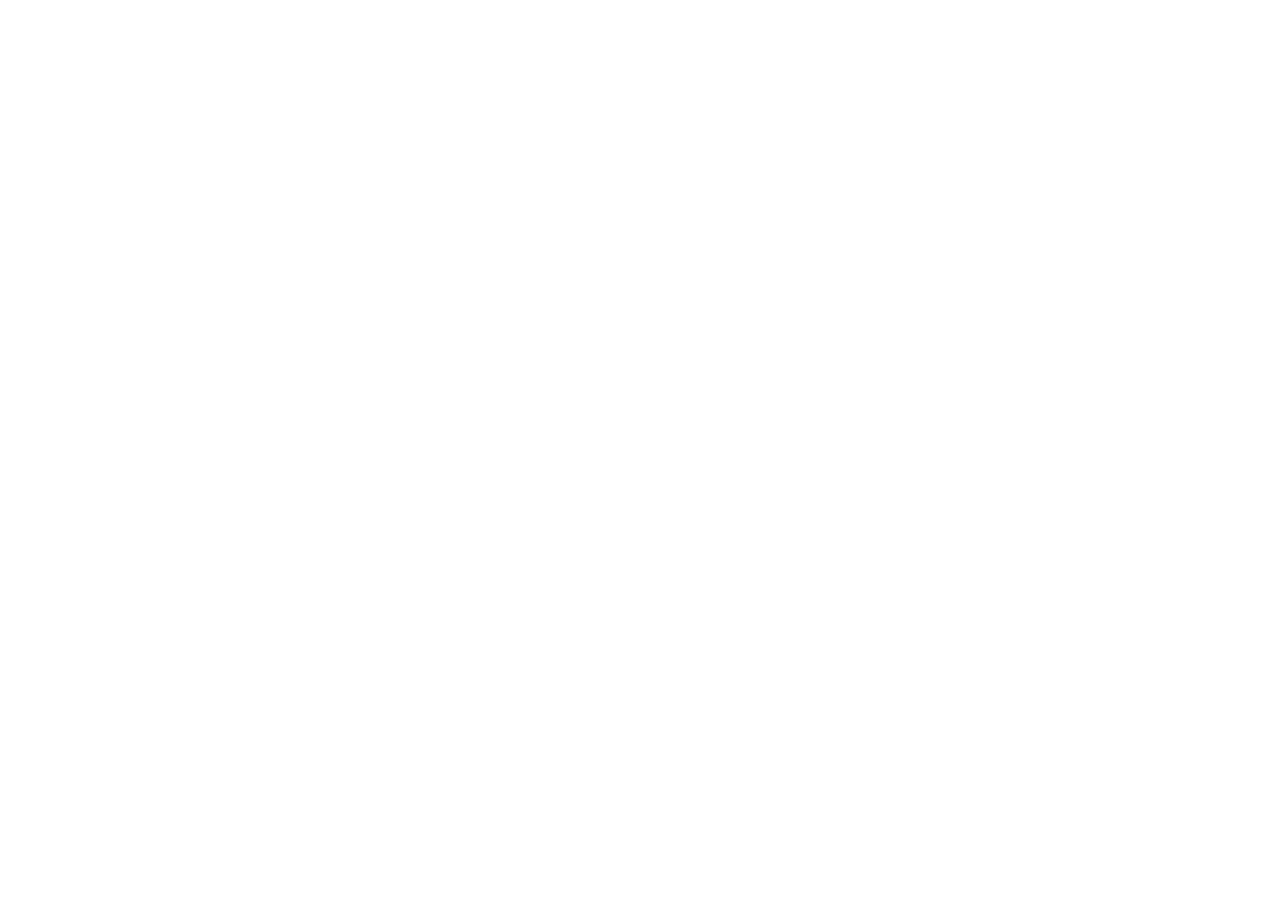
==== dmit-1530-assignment-1-start/index.html @ 2db02dc0 "Update Additional Meta Information" ====
<!DOCTYPE html>
<html lang="en">
<head>
    <meta charset="UTF-8">
    <meta name="viewport" content="width=device-width, initial-scale=1.0">

    <!-- Additional Meta Information -->
    <meta name="author" content="Fadeke Shodeinde | FadSho">
    <meta name="description" content="A two-page website with a responsive layout for a fictitious architectural firm for DMIT1530 - Assignment 1">

    <title>Études - Architectural Excellence</title>

    <!-- Stylesheets -->
    <link rel="stylesheet" href="css/reset.css">
    <link rel="stylesheet" href="css/styles.css">

    
</head>
<body>
    
</body>
</html>
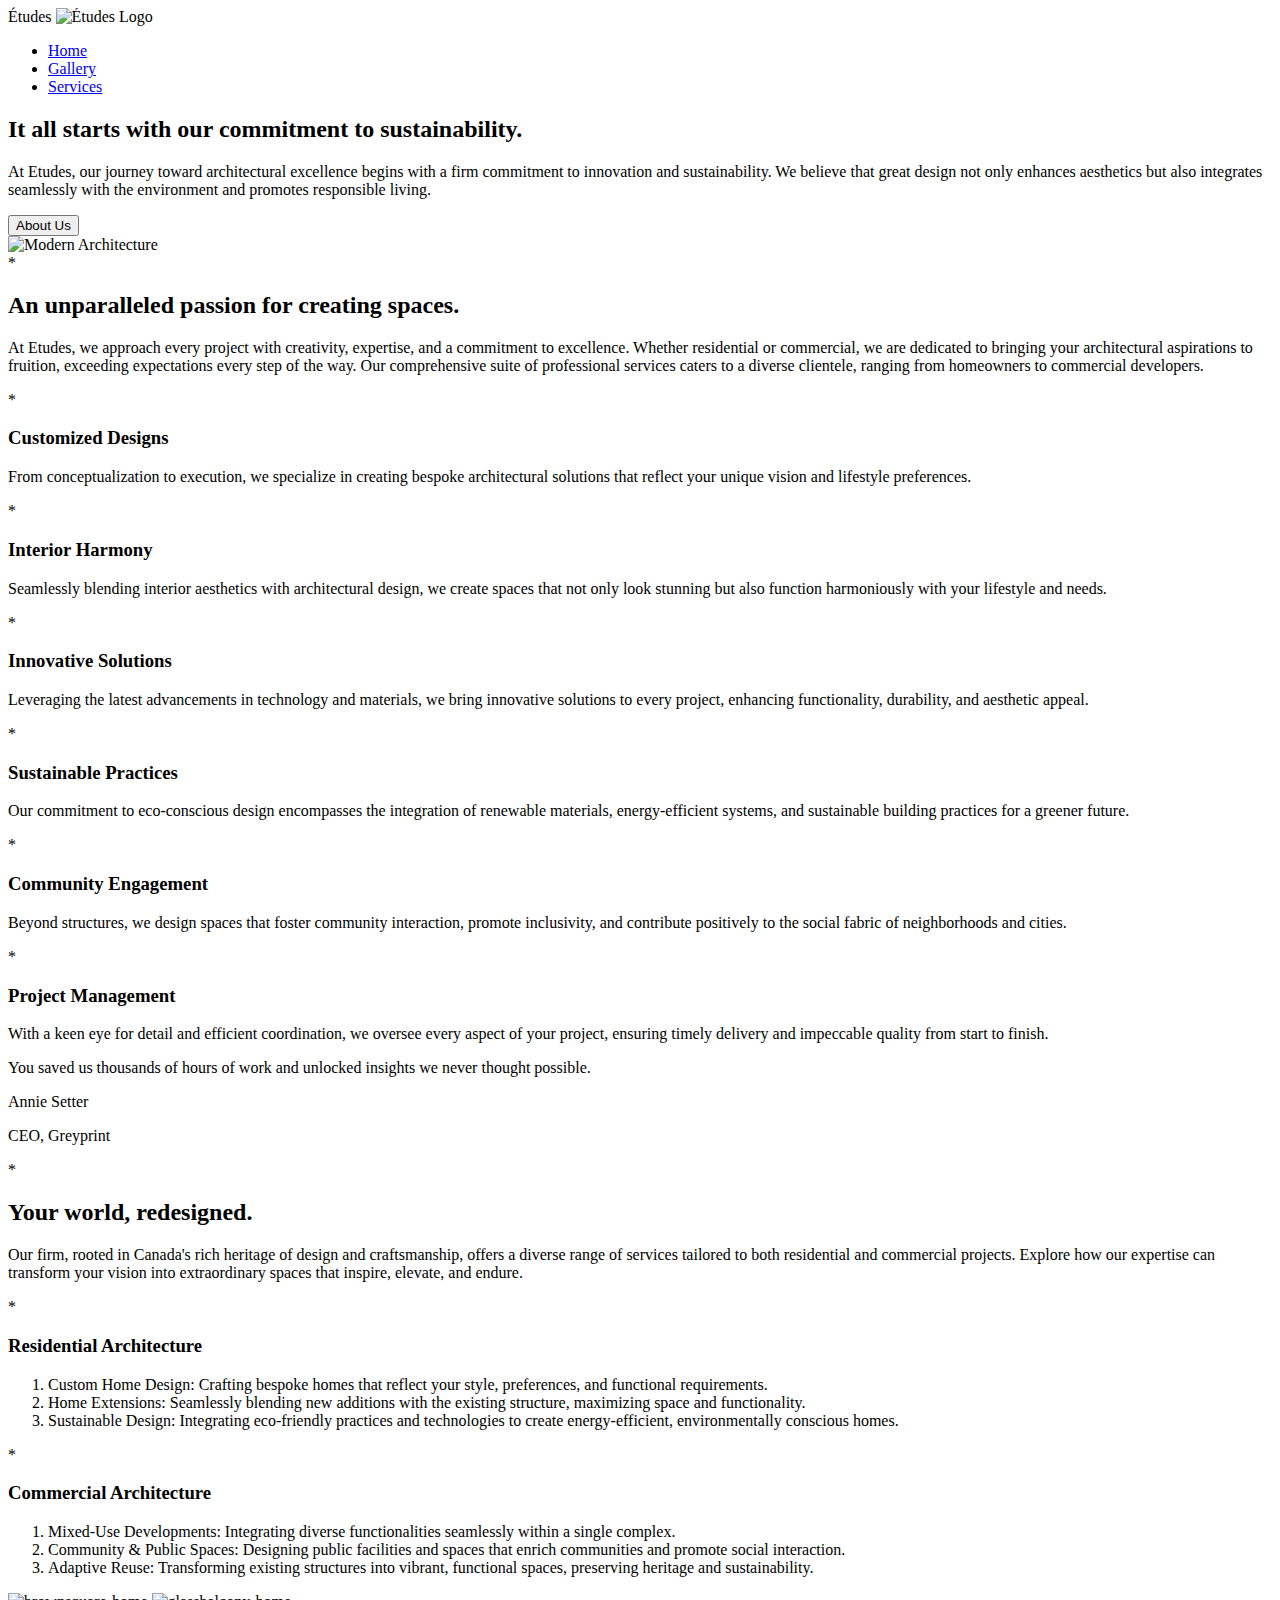
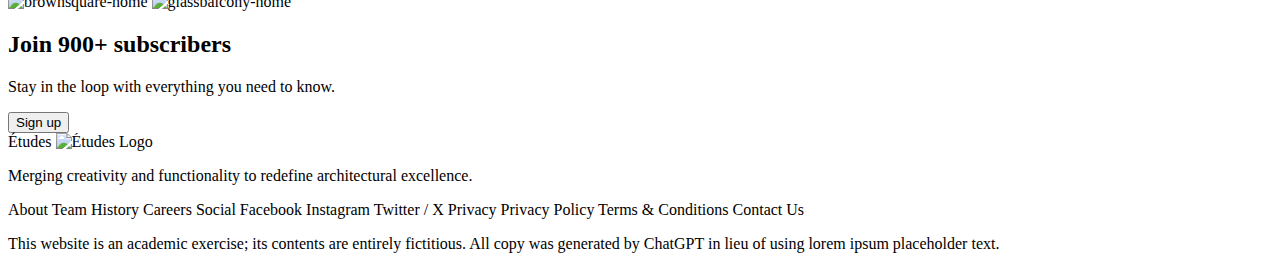
==== commit 264e7087: "Updated index.html" ====
--- a/dmit-1530-assignment-1-start/index.html
+++ b/dmit-1530-assignment-1-start/index.html
@@ -1,12 +1,14 @@
 <!DOCTYPE html>
 <html lang="en">
+
 <head>
     <meta charset="UTF-8">
     <meta name="viewport" content="width=device-width, initial-scale=1.0">
 
     <!-- Additional Meta Information -->
     <meta name="author" content="Fadeke Shodeinde | FadSho">
-    <meta name="description" content="A two-page website with a responsive layout for a fictitious architectural firm for DMIT1530 - Assignment 1">
+    <meta name="description"
+        content="A two-page website with a responsive layout for a fictitious architectural firm for DMIT1530 - Assignment 1">
 
     <title>Études - Architectural Excellence</title>
 
@@ -14,9 +16,205 @@
     <link rel="stylesheet" href="css/reset.css">
     <link rel="stylesheet" href="css/styles.css">
 
-    
+
 </head>
+
 <body>
-    
+    <header class="navbar">
+        <div class="logo">Études
+            <img src="img/ix.png" alt="Études Logo">
+        </div>
+
+        <nav>
+            <ul>
+                <li><a href="index.html">Home</a></li>
+                <li><a href="gallery.html">Gallery</a></li>
+                <li><a href="services.html">Services</a></li>
+            </ul>
+        </nav>
+    </header>
+
+    <section class="hero">
+        <h2>It all starts with our commitment to sustainability.</h2>
+        <p>At Etudes, our journey toward architectural excellence begins with a firm commitment to innovation and
+            sustainability. We believe that great design not only enhances aesthetics but also integrates seamlessly
+            with the environment and promotes responsible living.</p>
+        <button class="btn">About Us</button>
+    </section>
+
+    <section class="hero-image">
+        <img src="img/vi.webp" alt="Modern Architecture">
+    </section>
+
+    <section>
+        *
+        <h2>An unparalleled passion for creating spaces.</h2>
+
+        <p>
+            At Etudes, we approach every project with creativity, expertise, and a commitment to excellence. Whether
+            residential or commercial, we are dedicated to bringing your architectural aspirations to fruition,
+            exceeding
+            expectations every step of the way. Our comprehensive suite of professional services caters to a diverse
+            clientele, ranging from homeowners to commercial developers.
+        </p>
+
+        <section class="professional-services">
+            *
+            <h3>Customized Designs</h3>
+            <p>
+                From conceptualization to execution, we specialize in creating bespoke architectural solutions that
+                reflect
+                your
+                unique vision and lifestyle preferences.
+            </p>
+            *
+            <h3>Interior Harmony</h3>
+            <p>
+                Seamlessly blending interior aesthetics with architectural design, we create spaces that not only look
+                stunning
+                but also function harmoniously with your lifestyle and needs.
+            </p>
+            *
+            <h3>Innovative Solutions</h3>
+            <p>
+                Leveraging the latest advancements in technology and materials, we bring innovative solutions to every
+                project,
+                enhancing functionality, durability, and aesthetic appeal.
+            </p>
+            *
+            <h3>Sustainable Practices</h3>
+            <p>
+                Our commitment to eco-conscious design encompasses the integration of renewable materials,
+                energy-efficient
+                systems, and sustainable building practices for a greener future.
+            </p>
+
+            *
+            <h3>Community Engagement</h3>
+            <p>
+                Beyond structures, we design spaces that foster community interaction, promote inclusivity, and
+                contribute
+                positively to the social fabric of neighborhoods and cities.
+            </p>
+
+            *
+            <h3>Project Management</h3>
+            <p>
+                With a keen eye for detail and efficient coordination, we oversee every aspect of your project, ensuring
+                timely
+                delivery and impeccable quality from start to finish.
+            </p>
+        </section>
+
+        <section>
+            <p>You saved us thousands of hours of work and unlocked insights we never thought possible.</p>
+
+            <section class="ceo-detail">
+                <p>Annie Setter</p>
+
+                <p>CEO, Greyprint</p>
+            </section>
+        </section>
+
+        <section>
+            *
+            <h2>Your world, redesigned.</h2>
+
+            <p>
+                Our firm, rooted in Canada's rich heritage of design and craftsmanship, offers a diverse range of
+                services
+                tailored to both residential and commercial projects. Explore how our expertise can transform your
+                vision
+                into extraordinary spaces that inspire, elevate, and endure.
+            </p>
+
+            *
+            <h3>Residential Architecture</h3>
+
+            <nav>
+                <ol>
+                    <li>Custom Home Design: Crafting bespoke homes that reflect your style, preferences, and functional
+                        requirements.</li>
+
+                    <li>Home Extensions: Seamlessly blending new additions with the existing structure, maximizing space
+                        and functionality.</li>
+
+                    <li>Sustainable Design: Integrating eco-friendly practices and technologies to create
+                        energy-efficient, environmentally conscious homes.</li>
+                </ol>
+            </nav>
+
+
+
+            *
+            <h3>Commercial Architecture</h3>
+
+            <nav>
+                <ol>
+                    <li>Mixed-Use Developments: Integrating diverse functionalities seamlessly within a single complex.
+                    </li>
+
+                    <li>Community & Public Spaces: Designing public facilities and spaces that enrich communities and
+                        promote social interaction.</li>
+
+                    <li>Adaptive Reuse: Transforming existing structures into vibrant, functional spaces, preserving
+                        heritage and sustainability.</li>
+                </ol>
+            </nav>
+
+
+            <section class="Images of modern homes">
+                <img src="img/iii.webp" alt="brownsquare-home">
+                <img src="img/ii.webp" alt="glassbalcony-home">
+            </section>
+
+
+        </section>
+
+        <section>
+            <h2>Join 900+ subscribers</h2>
+
+            <p>Stay in the loop with everything you need to know.</p>
+
+            <button class="btn">Sign up</button>
+
+
+        </section>
+
+
+        <footer>
+            <div class="logo">Études
+                <img src="img/ix.png" alt="Études Logo">
+            </div>
+            
+            <p>Merging creativity and functionality to redefine architectural excellence.</p>
+
+            About
+
+            Team
+            History
+            Careers
+
+            Social
+
+            Facebook
+            Instagram
+            Twitter / X
+
+            Privacy
+
+            Privacy Policy
+            Terms & Conditions
+            Contact Us
+
+            <p>
+                This website is an academic exercise; its contents are entirely fictitious. All copy was generated by
+                ChatGPT in
+                lieu of using lorem ipsum placeholder text.
+            </p>
+        </footer>
+
+    </section>
 </body>
+
 </html>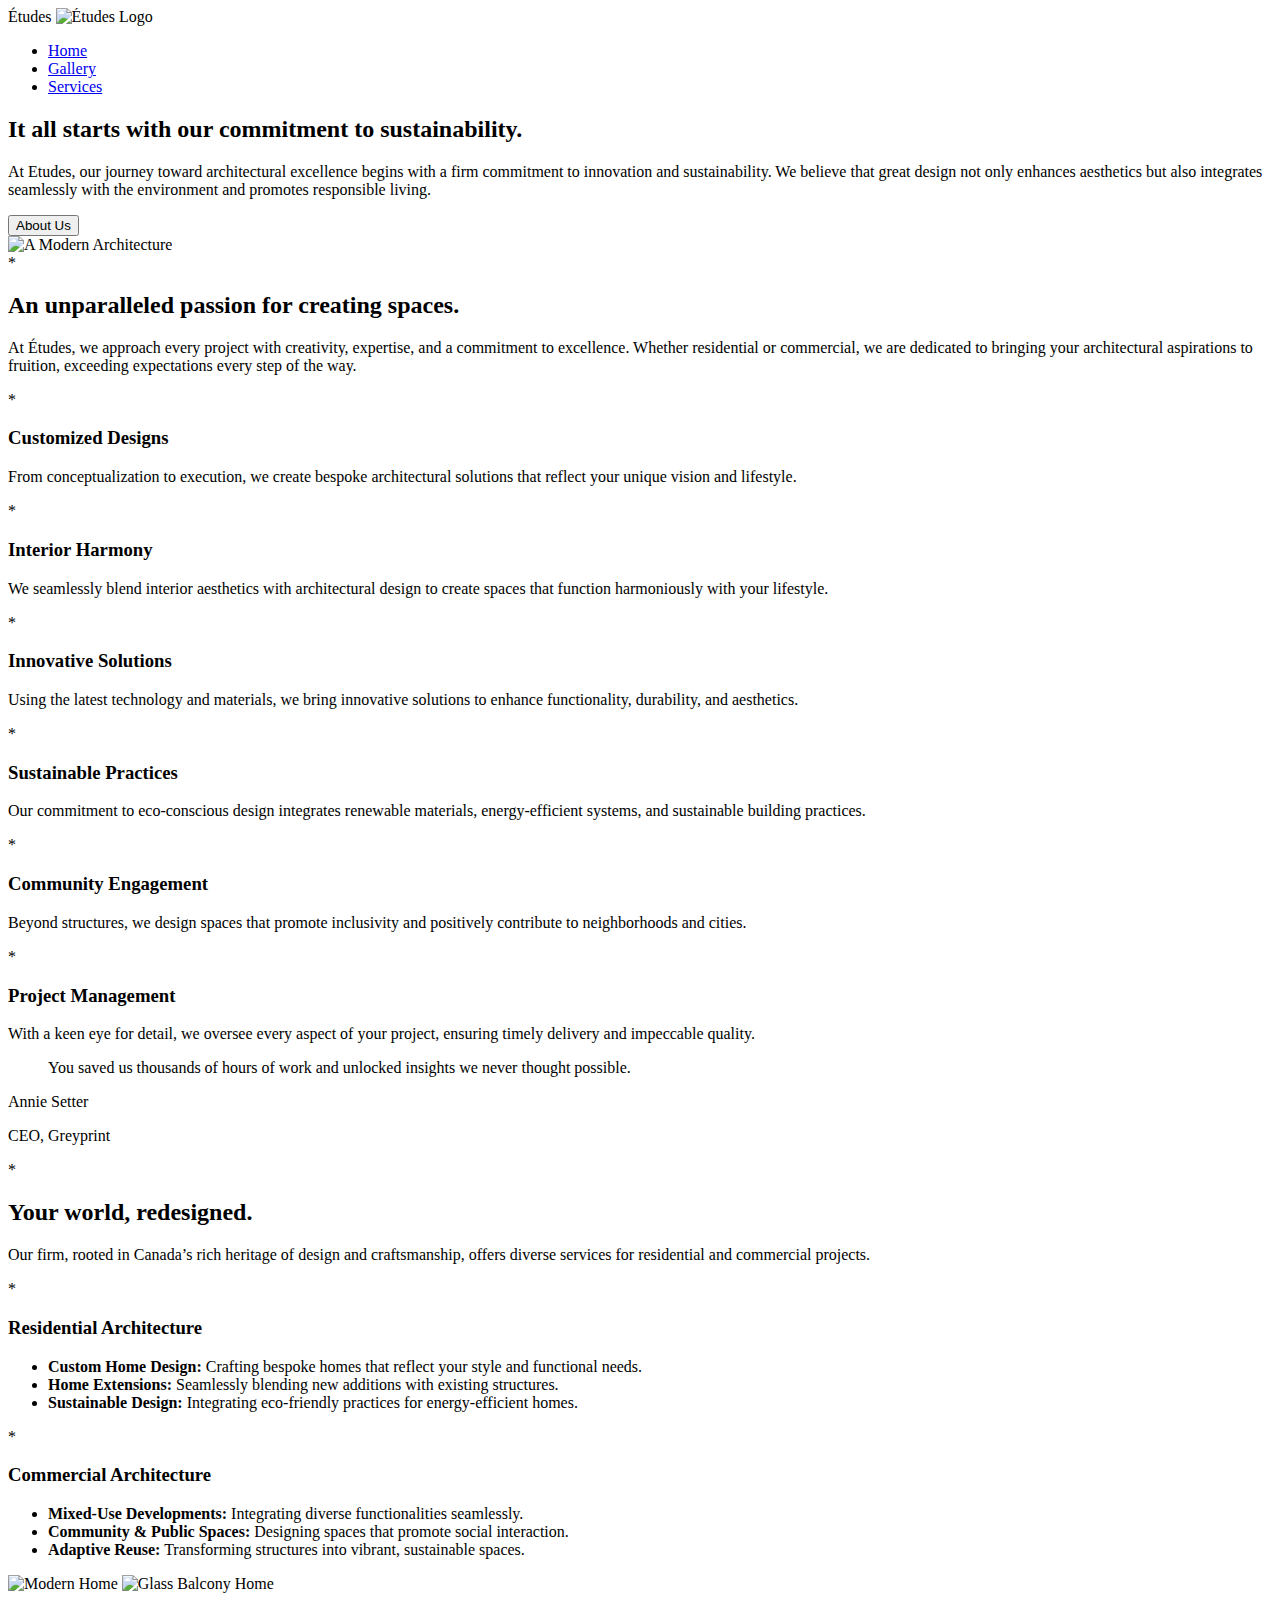
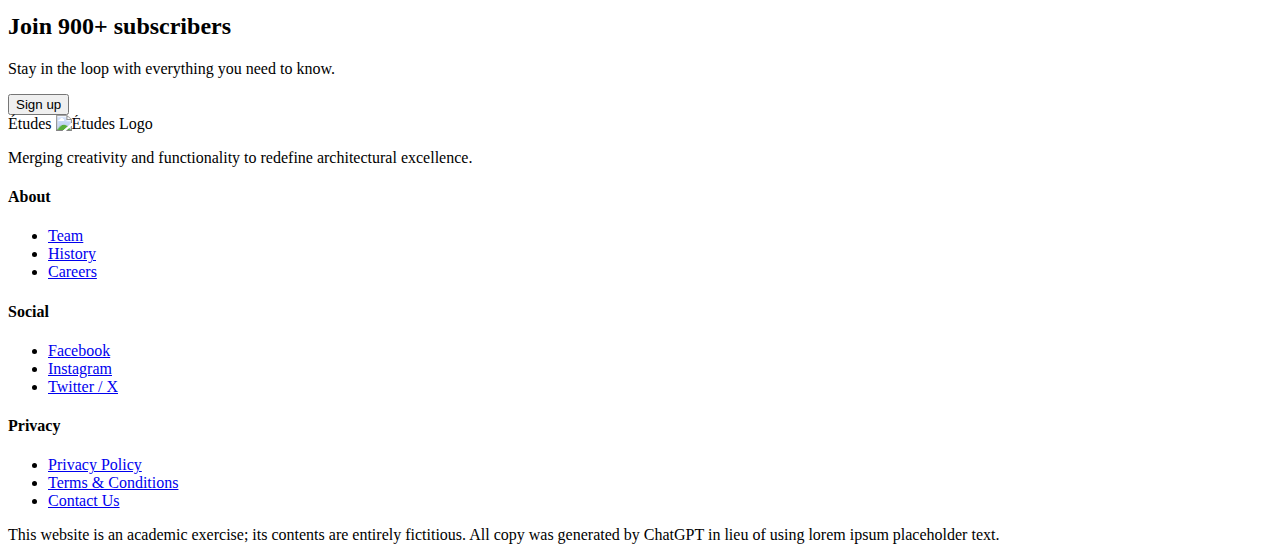
==== commit a2e71fb2: "Updated index.html" ====
--- a/dmit-1530-assignment-1-start/index.html
+++ b/dmit-1530-assignment-1-start/index.html
@@ -17,11 +17,11 @@
     <link rel="stylesheet" href="css/styles.css">
 
 
-</head>
+<body>
 
-<body>
     <header class="navbar">
-        <div class="logo">Études
+        <div class="logo">
+            Études
             <img src="img/ix.png" alt="Études Logo">
         </div>
 
@@ -34,7 +34,8 @@
         </nav>
     </header>
 
-    <section class="hero">
+
+    <section class="intro-statement">
         <h2>It all starts with our commitment to sustainability.</h2>
         <p>At Etudes, our journey toward architectural excellence begins with a firm commitment to innovation and
             sustainability. We believe that great design not only enhances aesthetics but also integrates seamlessly
@@ -42,179 +43,157 @@
         <button class="btn">About Us</button>
     </section>
 
-    <section class="hero-image">
-        <img src="img/vi.webp" alt="Modern Architecture">
+
+    <section class="tallbuilding-image">
+        <img src="img/vi.webp" alt="A Modern Architecture">
     </section>
 
-    <section>
-        *
+
+    <section class="passion-section">
+        <div class="section-divider">*</div>
         <h2>An unparalleled passion for creating spaces.</h2>
+        <p>At Études, we approach every project with creativity, expertise, and a commitment to excellence. Whether
+            residential or commercial, we are dedicated to bringing your architectural aspirations to fruition,
+            exceeding expectations every step of the way.</p>
 
-        <p>
-            At Etudes, we approach every project with creativity, expertise, and a commitment to excellence. Whether
-            residential or commercial, we are dedicated to bringing your architectural aspirations to fruition,
-            exceeding
-            expectations every step of the way. Our comprehensive suite of professional services caters to a diverse
-            clientele, ranging from homeowners to commercial developers.
-        </p>
+        <div class="services-grid">
+            <div class="service-item">
+                <div class="section-divider">*</div>
+                <h3>Customized Designs</h3>
+                <p>From conceptualization to execution, we create bespoke architectural solutions that reflect your
+                    unique vision and lifestyle.</p>
+            </div>
+            <div class="service-item">
+                <div class="section-divider">*</div>
+                <h3>Interior Harmony</h3>
+                <p>We seamlessly blend interior aesthetics with architectural design to create spaces that function
+                    harmoniously with your lifestyle.</p>
+            </div>
+            <div class="service-item">
+                <div class="section-divider">*</div>
+                <h3>Innovative Solutions</h3>
+                <p>Using the latest technology and materials, we bring innovative solutions to enhance functionality,
+                    durability, and aesthetics.</p>
+            </div>
+            <div class="service-item">
+                <div class="section-divider">*</div>
+                <h3>Sustainable Practices</h3>
+                <p>Our commitment to eco-conscious design integrates renewable materials, energy-efficient systems, and
+                    sustainable building practices.</p>
+            </div>
+            <div class="service-item">
+                <div class="section-divider">*</div>
+                <h3>Community Engagement</h3>
+                <p>Beyond structures, we design spaces that promote inclusivity and positively contribute to
+                    neighborhoods and cities.</p>
+            </div>
+            <div class="service-item">
+                <div class="section-divider">*</div>
+                <h3>Project Management</h3>
+                <p>With a keen eye for detail, we oversee every aspect of your project, ensuring timely delivery and
+                    impeccable quality.</p>
+            </div>
+        </div>
+    </section>
 
-        <section class="professional-services">
-            *
-            <h3>Customized Designs</h3>
-            <p>
-                From conceptualization to execution, we specialize in creating bespoke architectural solutions that
-                reflect
-                your
-                unique vision and lifestyle preferences.
-            </p>
-            *
-            <h3>Interior Harmony</h3>
-            <p>
-                Seamlessly blending interior aesthetics with architectural design, we create spaces that not only look
-                stunning
-                but also function harmoniously with your lifestyle and needs.
-            </p>
-            *
-            <h3>Innovative Solutions</h3>
-            <p>
-                Leveraging the latest advancements in technology and materials, we bring innovative solutions to every
-                project,
-                enhancing functionality, durability, and aesthetic appeal.
-            </p>
-            *
-            <h3>Sustainable Practices</h3>
-            <p>
-                Our commitment to eco-conscious design encompasses the integration of renewable materials,
-                energy-efficient
-                systems, and sustainable building practices for a greener future.
-            </p>
-
-            *
-            <h3>Community Engagement</h3>
-            <p>
-                Beyond structures, we design spaces that foster community interaction, promote inclusivity, and
-                contribute
-                positively to the social fabric of neighborhoods and cities.
-            </p>
-
-            *
-            <h3>Project Management</h3>
-            <p>
-                With a keen eye for detail and efficient coordination, we oversee every aspect of your project, ensuring
-                timely
-                delivery and impeccable quality from start to finish.
-            </p>
-        </section>
-
-        <section>
-            <p>You saved us thousands of hours of work and unlocked insights we never thought possible.</p>
-
-            <section class="ceo-detail">
-                <p>Annie Setter</p>
-
-                <p>CEO, Greyprint</p>
-            </section>
-        </section>
-
-        <section>
-            *
-            <h2>Your world, redesigned.</h2>
-
-            <p>
-                Our firm, rooted in Canada's rich heritage of design and craftsmanship, offers a diverse range of
-                services
-                tailored to both residential and commercial projects. Explore how our expertise can transform your
-                vision
-                into extraordinary spaces that inspire, elevate, and endure.
-            </p>
-
-            *
-            <h3>Residential Architecture</h3>
-
-            <nav>
-                <ol>
-                    <li>Custom Home Design: Crafting bespoke homes that reflect your style, preferences, and functional
-                        requirements.</li>
-
-                    <li>Home Extensions: Seamlessly blending new additions with the existing structure, maximizing space
-                        and functionality.</li>
-
-                    <li>Sustainable Design: Integrating eco-friendly practices and technologies to create
-                        energy-efficient, environmentally conscious homes.</li>
-                </ol>
-            </nav>
+    <section class="testimonial">
+        <blockquote>
+            You saved us thousands of hours of work and unlocked insights we never thought possible.
+        </blockquote>
+        <div class="ceo-detail">
+            <p class="ceo-name">Annie Setter</p>
+            <p class="ceo-title">CEO, Greyprint</p>
+        </div>
+    </section>
 
 
 
-            *
-            <h3>Commercial Architecture</h3>
+    <section class="architecture-section">
+        <div class="section-divider">*</div>
+        <h2>Your world, redesigned.</h2>
+        <p>Our firm, rooted in Canada’s rich heritage of design and craftsmanship, offers diverse services for
+            residential and commercial projects.</p>
 
-            <nav>
-                <ol>
-                    <li>Mixed-Use Developments: Integrating diverse functionalities seamlessly within a single complex.
+        <div class="architecture-grid">
+            <div class="architecture-item">
+                <div class="section-divider">*</div>
+                <h3>Residential Architecture</h3>
+                <ul>
+                    <li><strong>Custom Home Design:</strong> Crafting bespoke homes that reflect your style and
+                        functional needs.</li>
+                    <li><strong>Home Extensions:</strong> Seamlessly blending new additions with existing structures.
                     </li>
-
-                    <li>Community & Public Spaces: Designing public facilities and spaces that enrich communities and
-                        promote social interaction.</li>
-
-                    <li>Adaptive Reuse: Transforming existing structures into vibrant, functional spaces, preserving
-                        heritage and sustainability.</li>
-                </ol>
-            </nav>
+                    <li><strong>Sustainable Design:</strong> Integrating eco-friendly practices for energy-efficient
+                        homes.</li>
+                </ul>
+            </div>
+            <div class="architecture-item">
+                <div class="section-divider">*</div>
+                <h3>Commercial Architecture</h3>
+                <ul>
+                    <li><strong>Mixed-Use Developments:</strong> Integrating diverse functionalities seamlessly.</li>
+                    <li><strong>Community & Public Spaces:</strong> Designing spaces that promote social interaction.
+                    </li>
+                    <li><strong>Adaptive Reuse:</strong> Transforming structures into vibrant, sustainable spaces.</li>
+                </ul>
+            </div>
+        </div>
 
 
-            <section class="Images of modern homes">
-                <img src="img/iii.webp" alt="brownsquare-home">
-                <img src="img/ii.webp" alt="glassbalcony-home">
-            </section>
+        <div class="architecture-images">
+            <img src="img/iii.webp" alt="Modern Home">
+            <img src="img/ii.webp" alt="Glass Balcony Home">
+        </div>
+    </section>
+
+    <section class="newsletter">
+        <h2>Join 900+ subscribers</h2>
+        <p>Stay in the loop with everything you need to know.</p>
+        <button class="btn">Sign up</button>
+    </section>
 
 
-        </section>
-
-        <section>
-            <h2>Join 900+ subscribers</h2>
-
-            <p>Stay in the loop with everything you need to know.</p>
-
-            <button class="btn">Sign up</button>
-
-
-        </section>
-
-
-        <footer>
-            <div class="logo">Études
+    <footer class="footer">
+        <div class="footer-container">
+            <div class="footer-logo">
+                <span>Études</span>
                 <img src="img/ix.png" alt="Études Logo">
             </div>
-            
-            <p>Merging creativity and functionality to redefine architectural excellence.</p>
+            <p class="footer-description">Merging creativity and functionality to redefine architectural excellence.</p>
 
-            About
+            <div class="footer-links">
+                <div>
+                    <h4>About</h4>
+                    <ul>
+                        <li><a href="#">Team</a></li>
+                        <li><a href="#">History</a></li>
+                        <li><a href="#">Careers</a></li>
+                    </ul>
+                </div>
+                <div>
+                    <h4>Social</h4>
+                    <ul>
+                        <li><a href="#">Facebook</a></li>
+                        <li><a href="#">Instagram</a></li>
+                        <li><a href="#">Twitter / X</a></li>
+                    </ul>
+                </div>
+                <div>
+                    <h4>Privacy</h4>
+                    <ul>
+                        <li><a href="#">Privacy Policy</a></li>
+                        <li><a href="#">Terms & Conditions</a></li>
+                        <li><a href="#">Contact Us</a></li>
+                    </ul>
+                </div>
+            </div>
+        </div>
 
-            Team
-            History
-            Careers
-
-            Social
-
-            Facebook
-            Instagram
-            Twitter / X
-
-            Privacy
-
-            Privacy Policy
-            Terms & Conditions
-            Contact Us
-
-            <p>
-                This website is an academic exercise; its contents are entirely fictitious. All copy was generated by
-                ChatGPT in
-                lieu of using lorem ipsum placeholder text.
-            </p>
-        </footer>
-
-    </section>
+        <p class="footer-disclaimer">
+            This website is an academic exercise; its contents are entirely fictitious. All copy was generated by
+            ChatGPT in lieu of using lorem ipsum placeholder text.
+        </p>
+    </footer>
 </body>
 
 </html>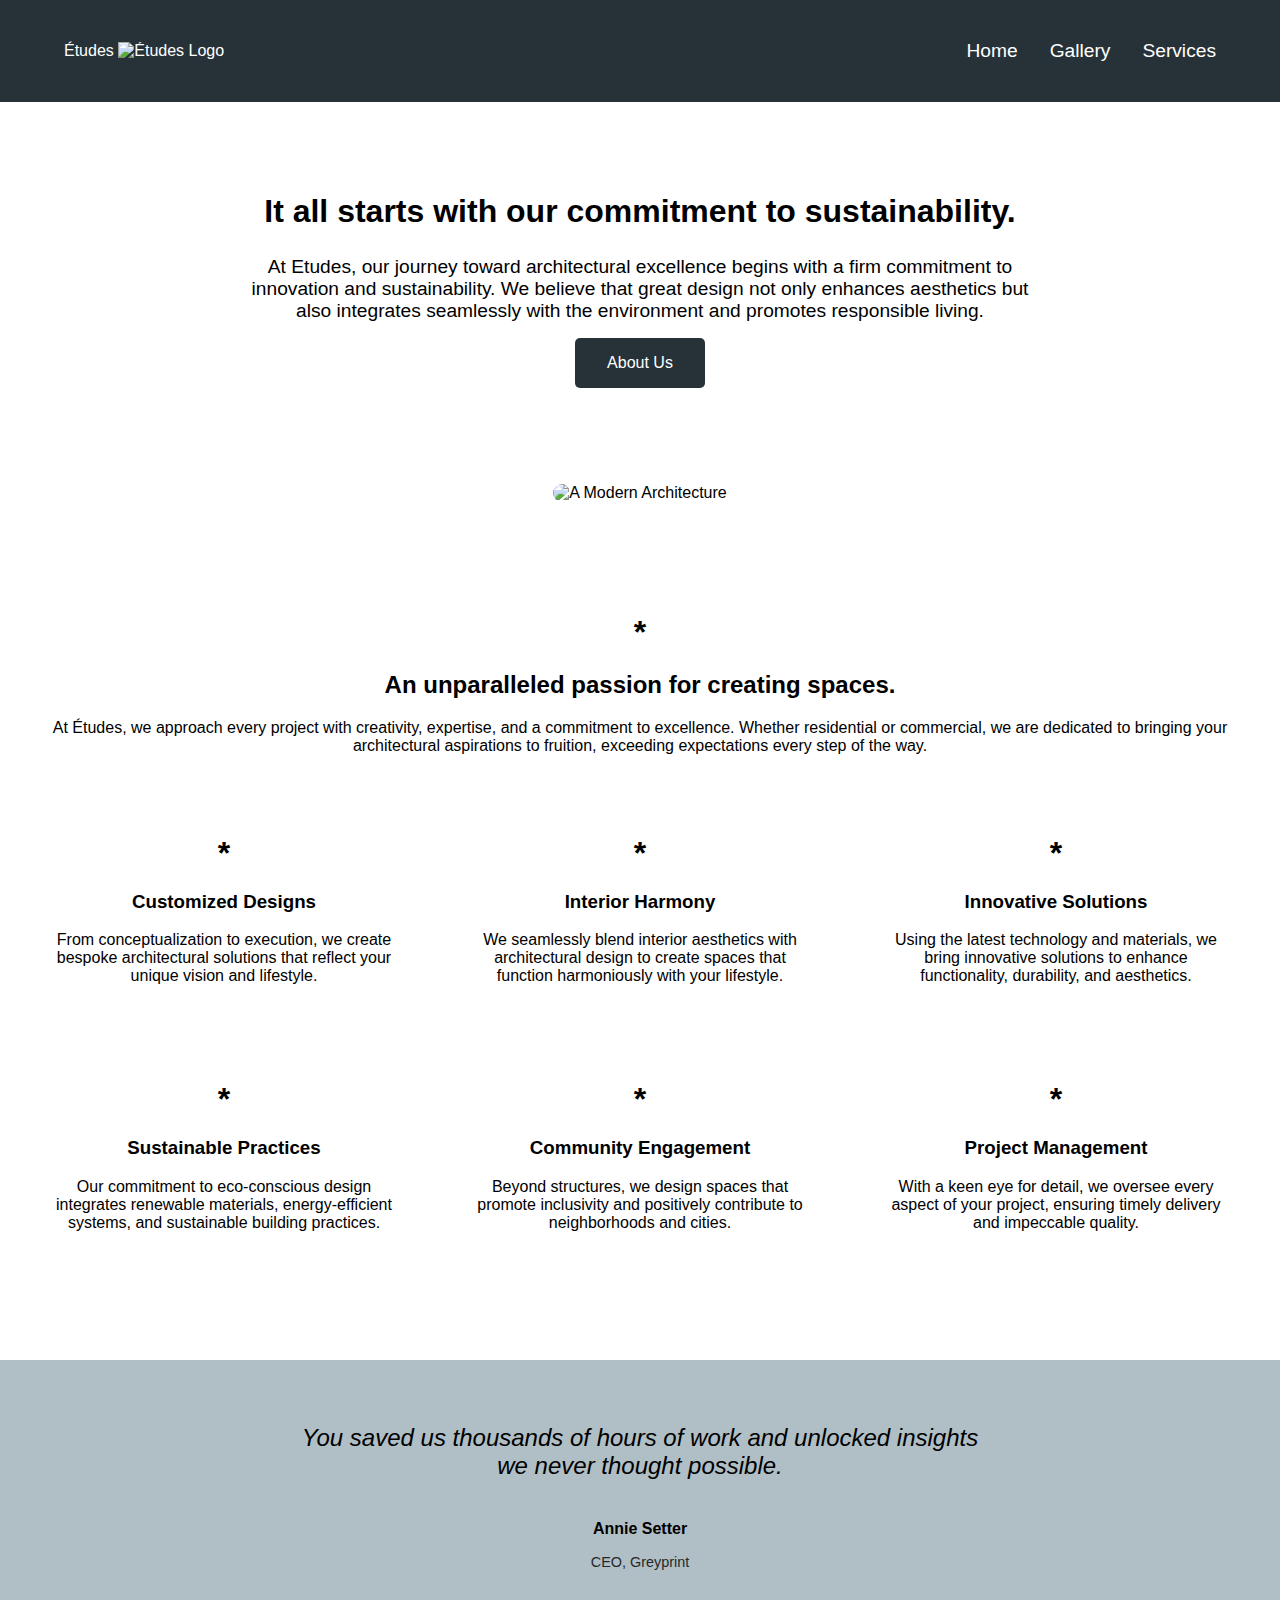
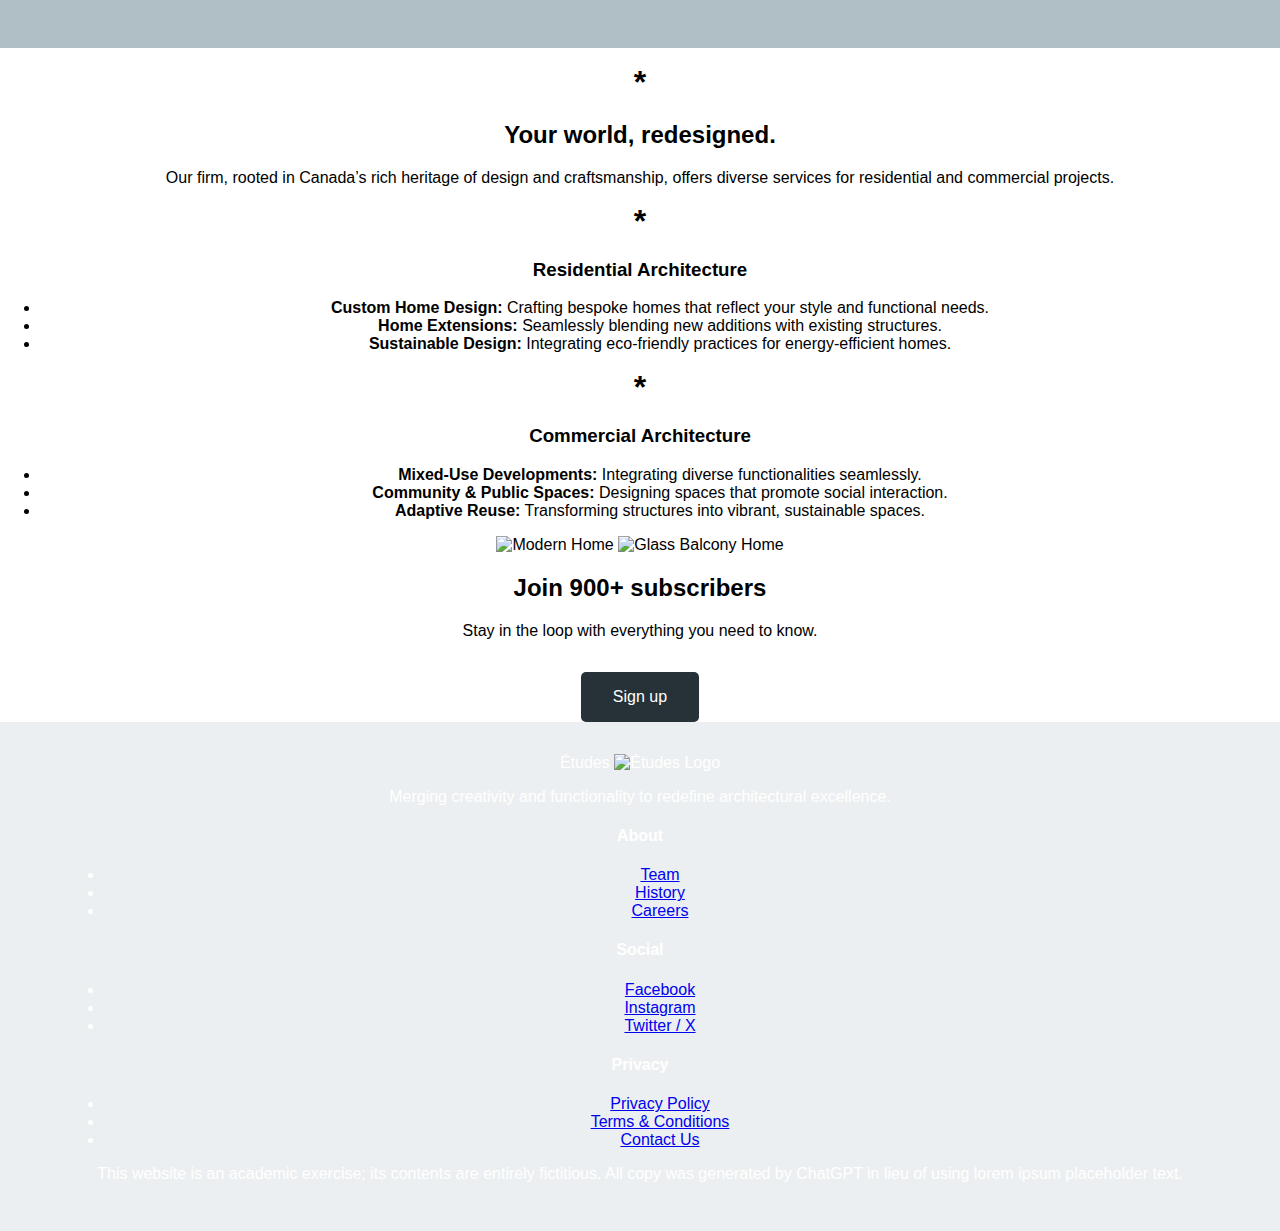
==== commit 431fb9ed: "Updated Styles.css" ====
--- a/dmit-1530-assignment-1-start/index.html
+++ b/dmit-1530-assignment-1-start/index.html
@@ -40,7 +40,7 @@
         <p>At Etudes, our journey toward architectural excellence begins with a firm commitment to innovation and
             sustainability. We believe that great design not only enhances aesthetics but also integrates seamlessly
             with the environment and promotes responsible living.</p>
-        <button class="btn">About Us</button>
+        <button class="button">About Us</button>
     </section>
 
 
@@ -149,7 +149,7 @@
     <section class="newsletter">
         <h2>Join 900+ subscribers</h2>
         <p>Stay in the loop with everything you need to know.</p>
-        <button class="btn">Sign up</button>
+        <button class="button">Sign up</button>
     </section>
 
 
--- a/dmit-1530-assignment-1-start/css/styles.css
+++ b/dmit-1530-assignment-1-start/css/styles.css
@@ -0,0 +1,132 @@
+:root {
+    --blue-grey-50: #ECEFF1;
+    --blue-grey-100: #CFD8DC;
+    --blue-grey-200: #B0BEC5;
+    --blue-grey-900: #263238;
+}
+
+body {
+    color: #000;
+    text-align: center;
+    font-family: Arial, Helvetica, sans-serif;
+    margin: 0;
+    padding: 0;
+}
+
+header,
+footer {
+    background-color: var(--blue-grey-50);
+    color: #fff;
+    padding: 2rem 4rem;
+}
+
+.navbar {
+    display: flex;
+    justify-content: space-between;
+    align-items: center;
+    padding: 1.5rem 4rem;
+    background-color: var(--blue-grey-900);
+}
+
+.navbar ul {
+    list-style: none;
+    display: flex;
+    gap: 2rem;
+}
+
+.navbar ul li {
+    display: inline;
+}
+
+.navbar ul li a {
+    color: white;
+    text-decoration: none;
+    font-size: 1.2rem;
+}
+
+.intro-statement {
+    padding: 4rem 2rem;
+}
+
+.intro-statement h2 {
+    font-size: 2rem;
+    font-weight: bold;
+}
+
+.intro-statement p {
+    max-width: 800px;
+    margin: 0 auto;
+    font-size: 1.2rem;
+}
+
+.button {
+    background-color: var(--blue-grey-900);
+    color: white;
+    border: none;
+    padding: 1rem 2rem;
+    font-size: 1rem;
+    margin-top: 1rem;
+    cursor: pointer;
+    border-radius: 5px;
+}
+
+.tallbuilding-image img {
+    width: 90%;
+    height: 60vh;
+    object-fit: cover;
+    border-radius: 10px;
+    margin: 2rem 0;
+}
+
+.passion-section {
+    padding: 4rem 2rem;
+}
+
+.section-divider {
+    font-size: 2rem;
+    font-weight: bold;
+    text-align: center;
+    margin: 1rem 0;
+}
+
+.services-grid {
+    display: grid;
+    grid-template-columns: repeat(3, 1fr);
+    gap: 2rem;
+    padding: 2rem 0;
+}
+
+.service-item {
+    text-align: center;
+    padding: 1rem;
+}
+
+.testimonial {
+    background-color: var(--blue-grey-200);
+    color: black;
+    text-align: center;
+    padding: 4rem 2rem;
+}
+
+.testimonial blockquote {
+    font-size: 1.5rem;
+    font-style: italic;
+    font-weight: 300;
+    max-width: 700px;
+    margin: 0 auto;
+    padding-bottom: 1.5rem;
+}
+
+.ceo-detail {
+    margin-top: 1rem;
+}
+
+.ceo-name {
+    font-size: 1rem;
+    font-weight: bold;
+}
+
+.ceo-title {
+    font-size: 0.9rem;
+    opacity: 0.8;
+}
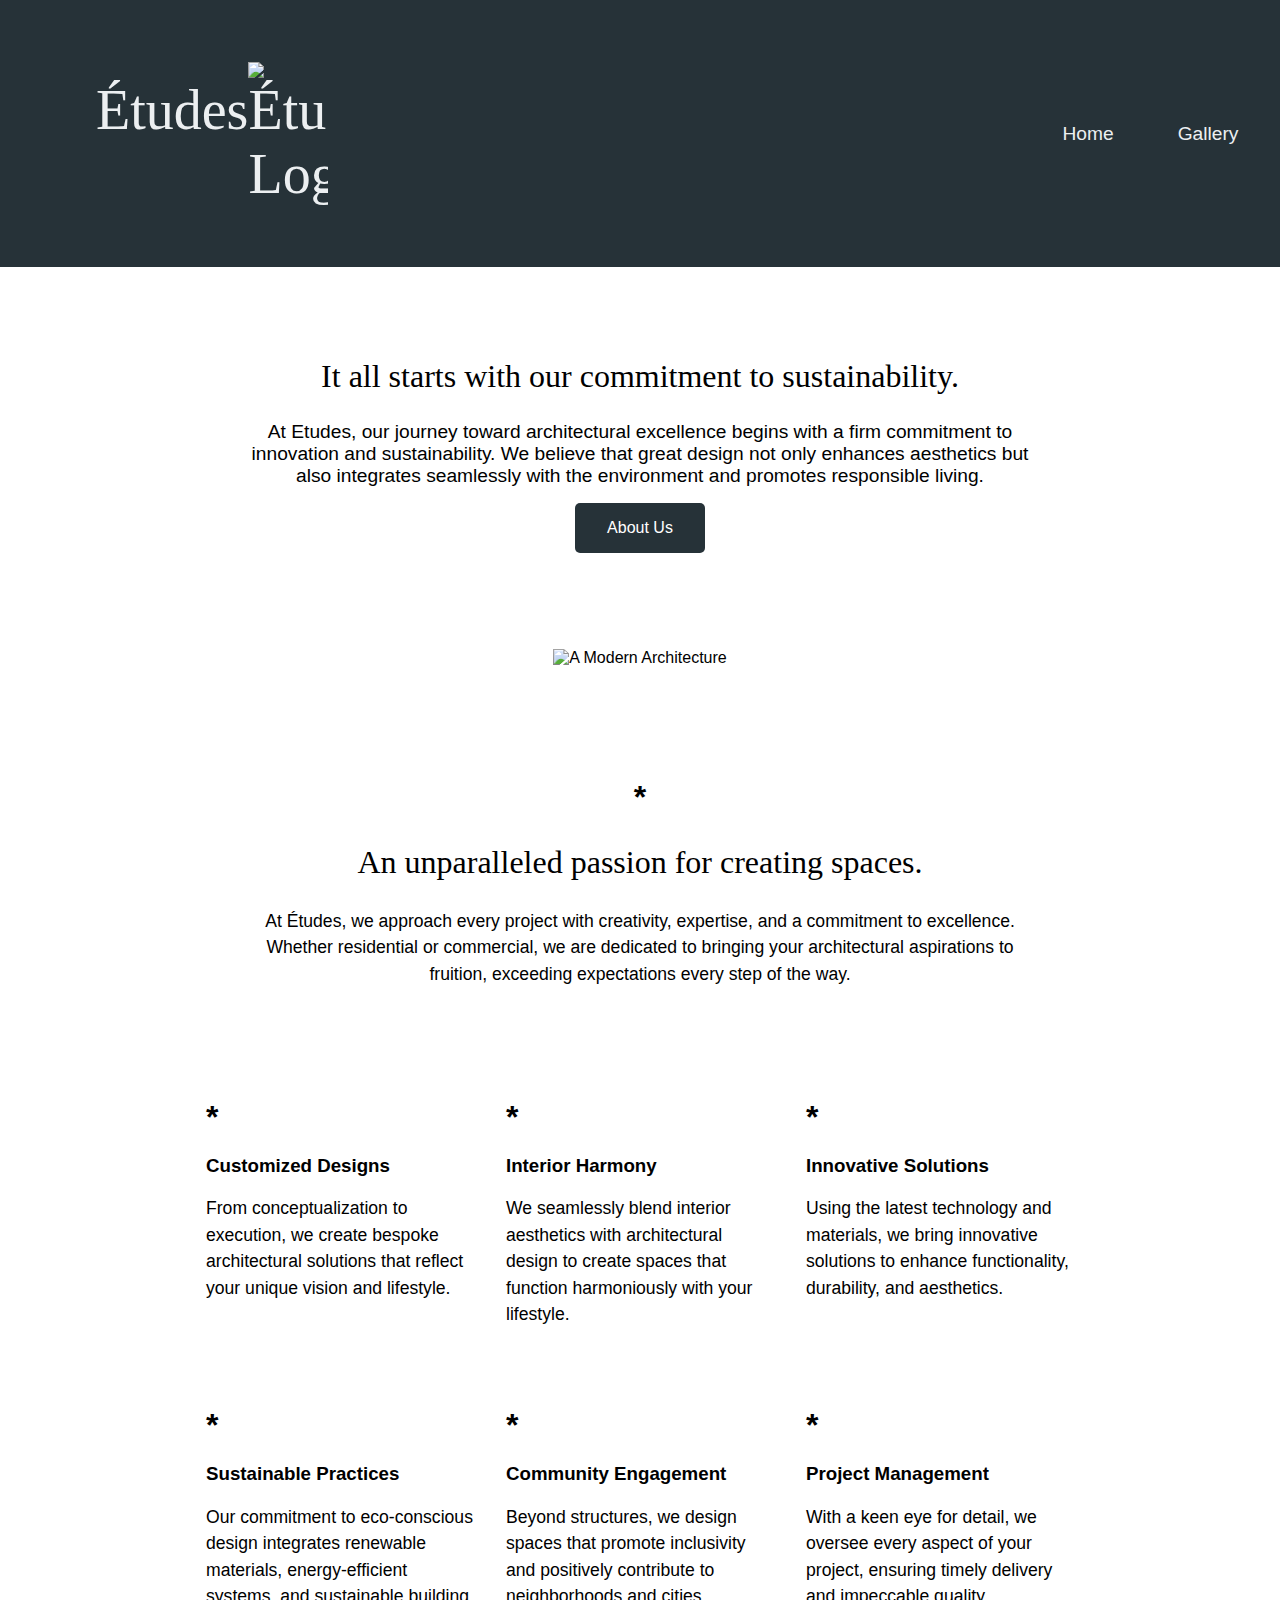
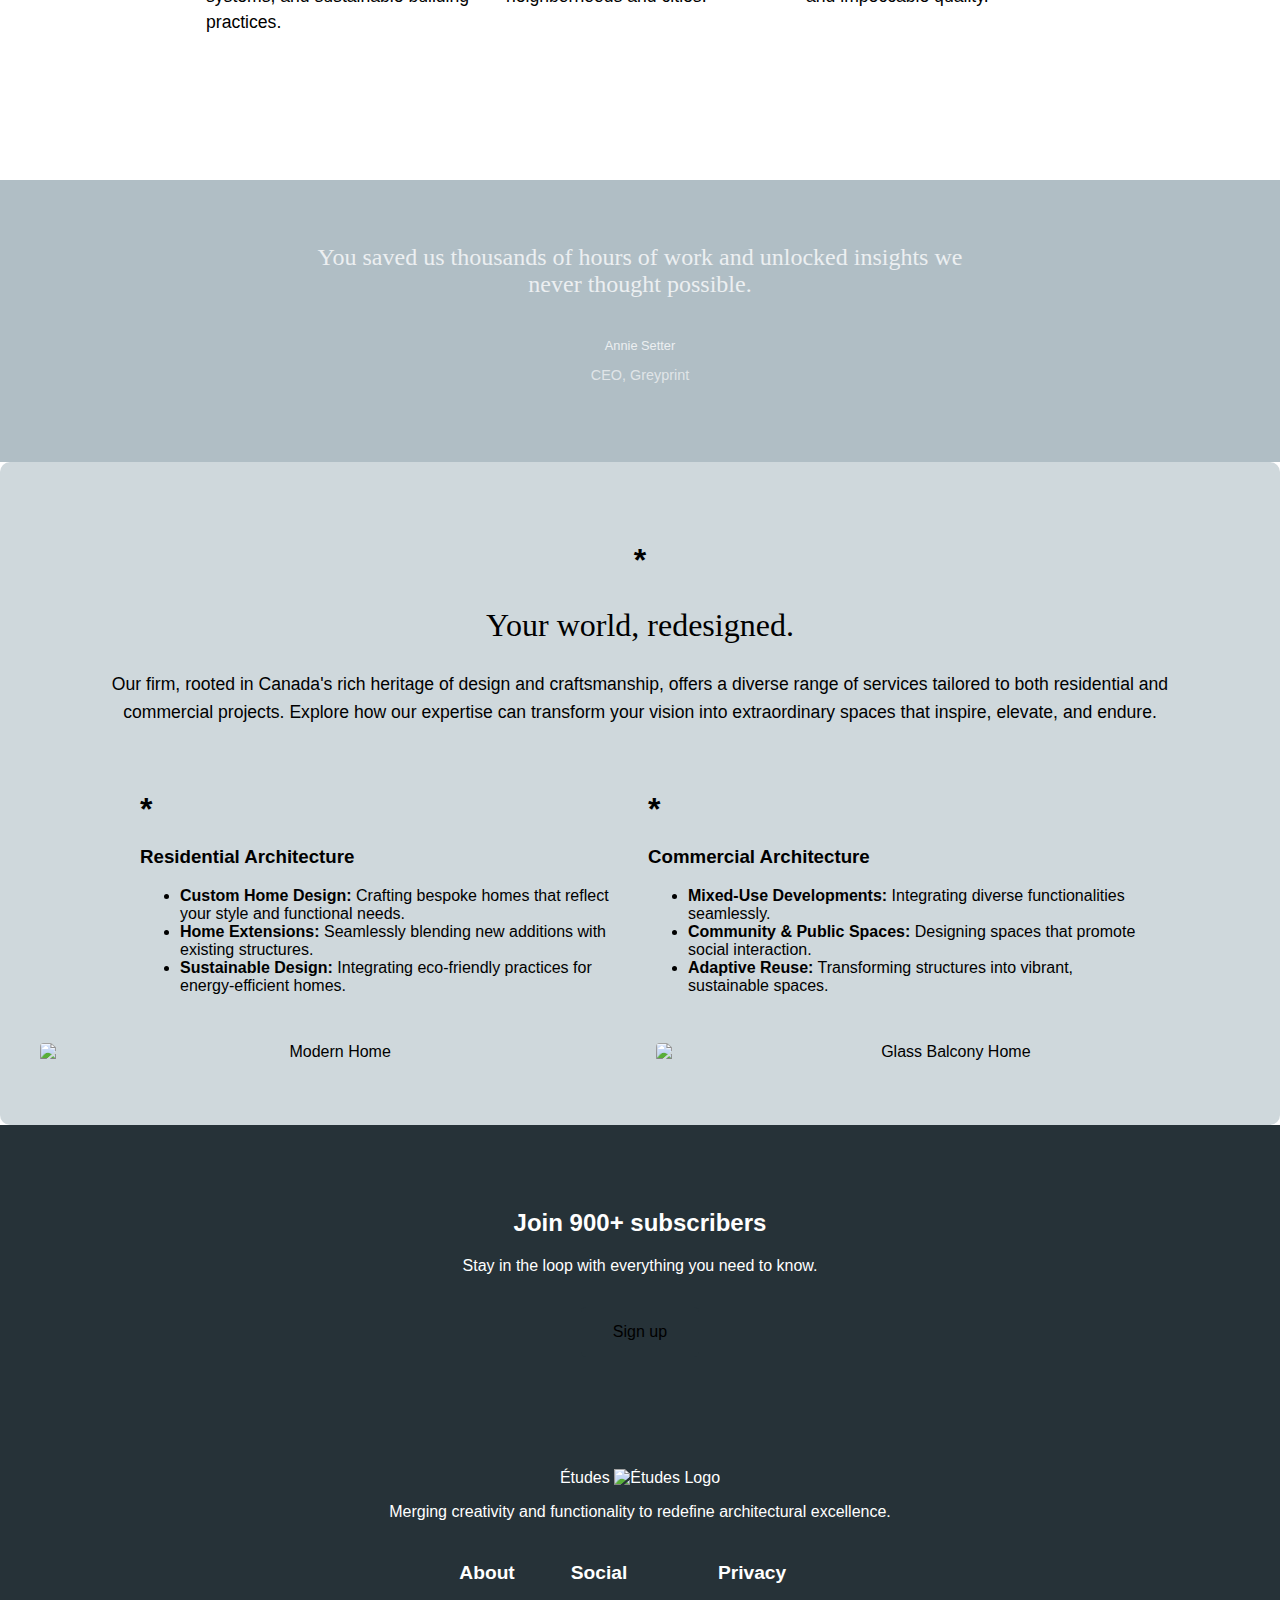
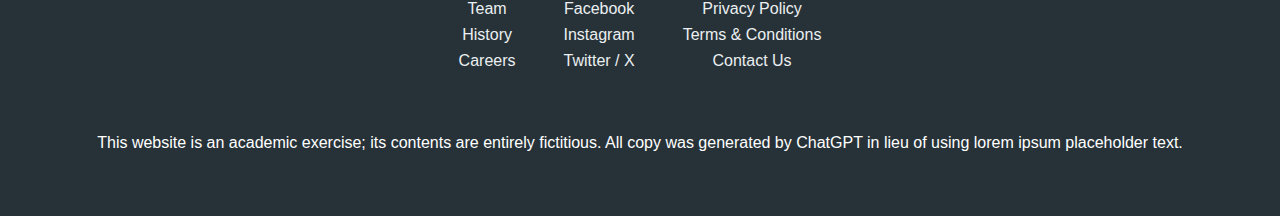
==== commit eb1c9087: "Updated Stles.css" ====
--- a/dmit-1530-assignment-1-start/index.html
+++ b/dmit-1530-assignment-1-start/index.html
@@ -20,10 +20,10 @@
 <body>
 
     <header class="navbar">
-        <div class="logo">
+        <h1 class="logo">
             Études
             <img src="img/ix.png" alt="Études Logo">
-        </div>
+        </h1>
 
         <nav>
             <ul>
@@ -50,7 +50,7 @@
 
 
     <section class="passion-section">
-        <div class="section-divider">*</div>
+        <div class="section-divider1">*</div>
         <h2>An unparalleled passion for creating spaces.</h2>
         <p>At Études, we approach every project with creativity, expertise, and a commitment to excellence. Whether
             residential or commercial, we are dedicated to bringing your architectural aspirations to fruition,
@@ -109,10 +109,11 @@
 
 
     <section class="architecture-section">
-        <div class="section-divider">*</div>
+        <div class="section-divider1">*</div>
         <h2>Your world, redesigned.</h2>
-        <p>Our firm, rooted in Canada’s rich heritage of design and craftsmanship, offers diverse services for
-            residential and commercial projects.</p>
+        <p>Our firm, rooted in Canada's rich heritage of design and craftsmanship, offers a diverse range of services
+            tailored to both residential and commercial projects. Explore how our expertise can transform your vision
+            into extraordinary spaces that inspire, elevate, and endure.</p>
 
         <div class="architecture-grid">
             <div class="architecture-item">
--- a/dmit-1530-assignment-1-start/css/styles.css
+++ b/dmit-1530-assignment-1-start/css/styles.css
@@ -24,14 +24,31 @@
     display: flex;
     justify-content: space-between;
     align-items: center;
-    padding: 1.5rem 4rem;
+    padding: 2rem 6rem;
     background-color: var(--blue-grey-900);
+    width: 100%;
+    margin: 0 auto;
+}
+
+.logo {
+    display: flex;
+    align-items:baseline;
+    font-family: "Libre Baskerville", serif;
+    font-size: 3.5rem;
+    font-weight: 50;
+    color:var(--blue-grey-50);
+    flex-grow: 1;
+}
+
+.logo img {
+    width: 5rem; 
+    height: auto;
 }
 
 .navbar ul {
     list-style: none;
     display: flex;
-    gap: 2rem;
+    gap: 4rem;
 }
 
 .navbar ul li {
@@ -39,7 +56,7 @@
 }
 
 .navbar ul li a {
-    color: white;
+    color: var(--blue-grey-50);
     text-decoration: none;
     font-size: 1.2rem;
 }
@@ -49,8 +66,9 @@
 }
 
 .intro-statement h2 {
+    font-family: Georgia, serif; 
+    font-weight: normal;
     font-size: 2rem;
-    font-weight: bold;
 }
 
 .intro-statement p {
@@ -74,47 +92,72 @@
     width: 90%;
     height: 60vh;
     object-fit: cover;
-    border-radius: 10px;
     margin: 2rem 0;
 }
 
 .passion-section {
     padding: 4rem 2rem;
-}
+    text-align: center;
+    max-width: 900px;
+    margin: 0 auto;
+}
+.section-divider1 {
+    font-size: 2rem;
+    font-weight: bold;
+    text-align: center;
+    margin: 1rem 0;
+    padding-bottom: 0.1rem;
+}
+
+.passion-section h2{
+    font-family: Georgia, serif; 
+    font-weight: normal; 
+    font-size: 2rem;
+    
+}
+
+.passion-section p {
+    font-size: 1.1rem;
+    max-width: 750px;
+    margin: 0 auto 2rem auto;
+    line-height: 1.5;
+}
+
 
 .section-divider {
     font-size: 2rem;
     font-weight: bold;
-    text-align: center;
+    text-align: left;
     margin: 1rem 0;
 }
 
 .services-grid {
     display: grid;
     grid-template-columns: repeat(3, 1fr);
-    gap: 2rem;
     padding: 2rem 0;
+    margin: 3rem auto 0 auto;
 }
 
 .service-item {
-    text-align: center;
+    text-align: left;
     padding: 1rem;
 }
 
 .testimonial {
     background-color: var(--blue-grey-200);
-    color: black;
+    color: var(--blue-grey-50);
     text-align: center;
     padding: 4rem 2rem;
 }
 
 .testimonial blockquote {
     font-size: 1.5rem;
-    font-style: italic;
+    font-style: normal;
     font-weight: 300;
     max-width: 700px;
     margin: 0 auto;
     padding-bottom: 1.5rem;
+    font-family: Georgia;
 }
 
 .ceo-detail {
@@ -122,11 +165,246 @@
 }
 
 .ceo-name {
-    font-size: 1rem;
-    font-weight: bold;
+    font-size: 0.8rem;
+
 }
 
 .ceo-title {
     font-size: 0.9rem;
     opacity: 0.8;
 }
+
+.architecture-section {
+    padding: 4rem 2rem;
+    background-color: var(--blue-grey-100);
+    text-align: center; 
+    padding: 4rem 2rem; 
+    margin: 0 auto; 
+    border-radius: 10px; 
+    
+}
+
+.architecture-section h2{
+    font-family: Georgia, serif; 
+    font-weight: normal; 
+    font-size: 2rem;
+    text-align: center
+    
+}
+
+.architecture-section p {
+    font-size: 1.1rem;
+    max-width: 1100px;
+    margin: 0 auto 2rem auto;
+    line-height: 1.6;
+}
+
+
+
+.architecture-grid {
+    display: grid;
+    grid-template-columns: repeat(2, 1fr); 
+    gap: 1rem; 
+    max-width: 1000px;
+    margin: 3rem auto 0 auto;
+    text-align: left;
+    flex-shrink: 0;
+}
+.architecture-item {
+   
+    text-align: left;
+}
+
+.architecture-images {
+    display: flex;
+    justify-content: center;
+    gap: 2rem;
+    margin-top: 2rem;
+}
+
+.architecture-images img {
+    width: 48%;
+    border-radius: 4px;
+}
+
+.newsletter {
+    background-color: var(--blue-grey-900);
+    color: white;
+    text-align: center;
+    padding: 4rem 2rem;
+}
+
+.newsletter .button {
+    background-color: w322ite;
+    color: black;
+    padding: 1rem 2rem;
+    border: none;
+    cursor: pointer;
+    font-size: 1rem;
+    border-radius: 5px;
+}
+
+.footer {
+    background-color: var(--blue-grey-900);
+    color: white;
+    padding: 3rem 2rem;
+}
+
+.footer-container {
+    display: flex;
+    flex-direction: column;
+    align-items: center;
+    text-align: center;
+}
+
+.footer-links {
+    display: flex;
+    justify-content: center;
+    gap: 3rem;
+    flex-wrap: wrap;
+    margin-bottom: 2rem;
+}
+
+.footer-links div h4 {
+    font-size: 1.2rem;
+    margin-bottom: 0.5rem;
+}
+
+.footer-links ul {
+    list-style: none;
+    padding: 0;
+}
+
+.footer-links ul li {
+    margin-bottom: 0.5rem;
+}
+
+.footer-links ul li a {
+    color: var(--blue-grey-50);
+    text-decoration: none;
+    font-size: 1rem;
+}
+
+
+@media (min-width: 1024px) {
+    .navbar {
+        padding: 1.5rem 6rem;
+    }
+}
+
+@media (max-width: 1024px) {
+    .navbar {
+        flex-direction: column;
+        text-align: center;
+    }
+
+    .navbar ul {
+        justify-content: center;
+        gap: 1.5rem;
+    }
+
+    .services-grid {
+        grid-template-columns: repeat(2, 1fr);
+
+        .architecture-grid {
+            flex-direction: column;
+            align-items: center;
+            text-align: center;
+        }
+
+        .architecture-item {
+            width: 90%;
+        }
+
+        .architecture-images {
+            flex-direction: column;
+            align-items: center;
+        }
+
+        .architecture-images img {
+            width: 80%;
+        }
+    }
+
+
+    @media (max-width: 768px) {
+        body {
+            padding: 0 1rem;
+        }
+
+        .navbar {
+            flex-direction: column;
+            text-align: center;
+            padding: 1rem 2rem;
+        }
+
+        .navbar ul {
+            flex-direction: column;
+            gap: 1rem;
+        }
+
+        .logo {
+            font-size: 40px; 
+        }
+
+        .logo img {
+            width: 80px; 
+            height: auto;
+        }
+
+        .intro-statement h2 {
+            font-size: 1.5rem;
+        }
+
+        .intro-statement p {
+            font-size: 1rem;
+        }
+
+        .button {
+            padding: 0.8rem 1.5rem;
+            font-size: 1rem;
+        }
+
+        .services-grid {
+            grid-template-columns: 1fr;
+
+            .testimonial {
+                padding: 3rem 1rem;
+            }
+
+            .testimonial blockquote {
+                font-size: 1.2rem;
+            }
+
+            .architecture-grid {
+                flex-direction: column;
+                align-items: center;
+                text-align: center;
+            }
+
+            .architecture-item {
+                width: 100%;
+            }
+
+            .architecture-images {
+                flex-direction: column;
+                align-items: center;
+            }
+
+            .architecture-images img {
+                width: 100%;
+            }
+
+            .footer-container {
+                flex-direction: column;
+                align-items: center;
+                text-align: center;
+            }
+
+            .footer-links {
+                flex-direction: column;
+                gap: 1rem;
+            }
+        }
+    }
+}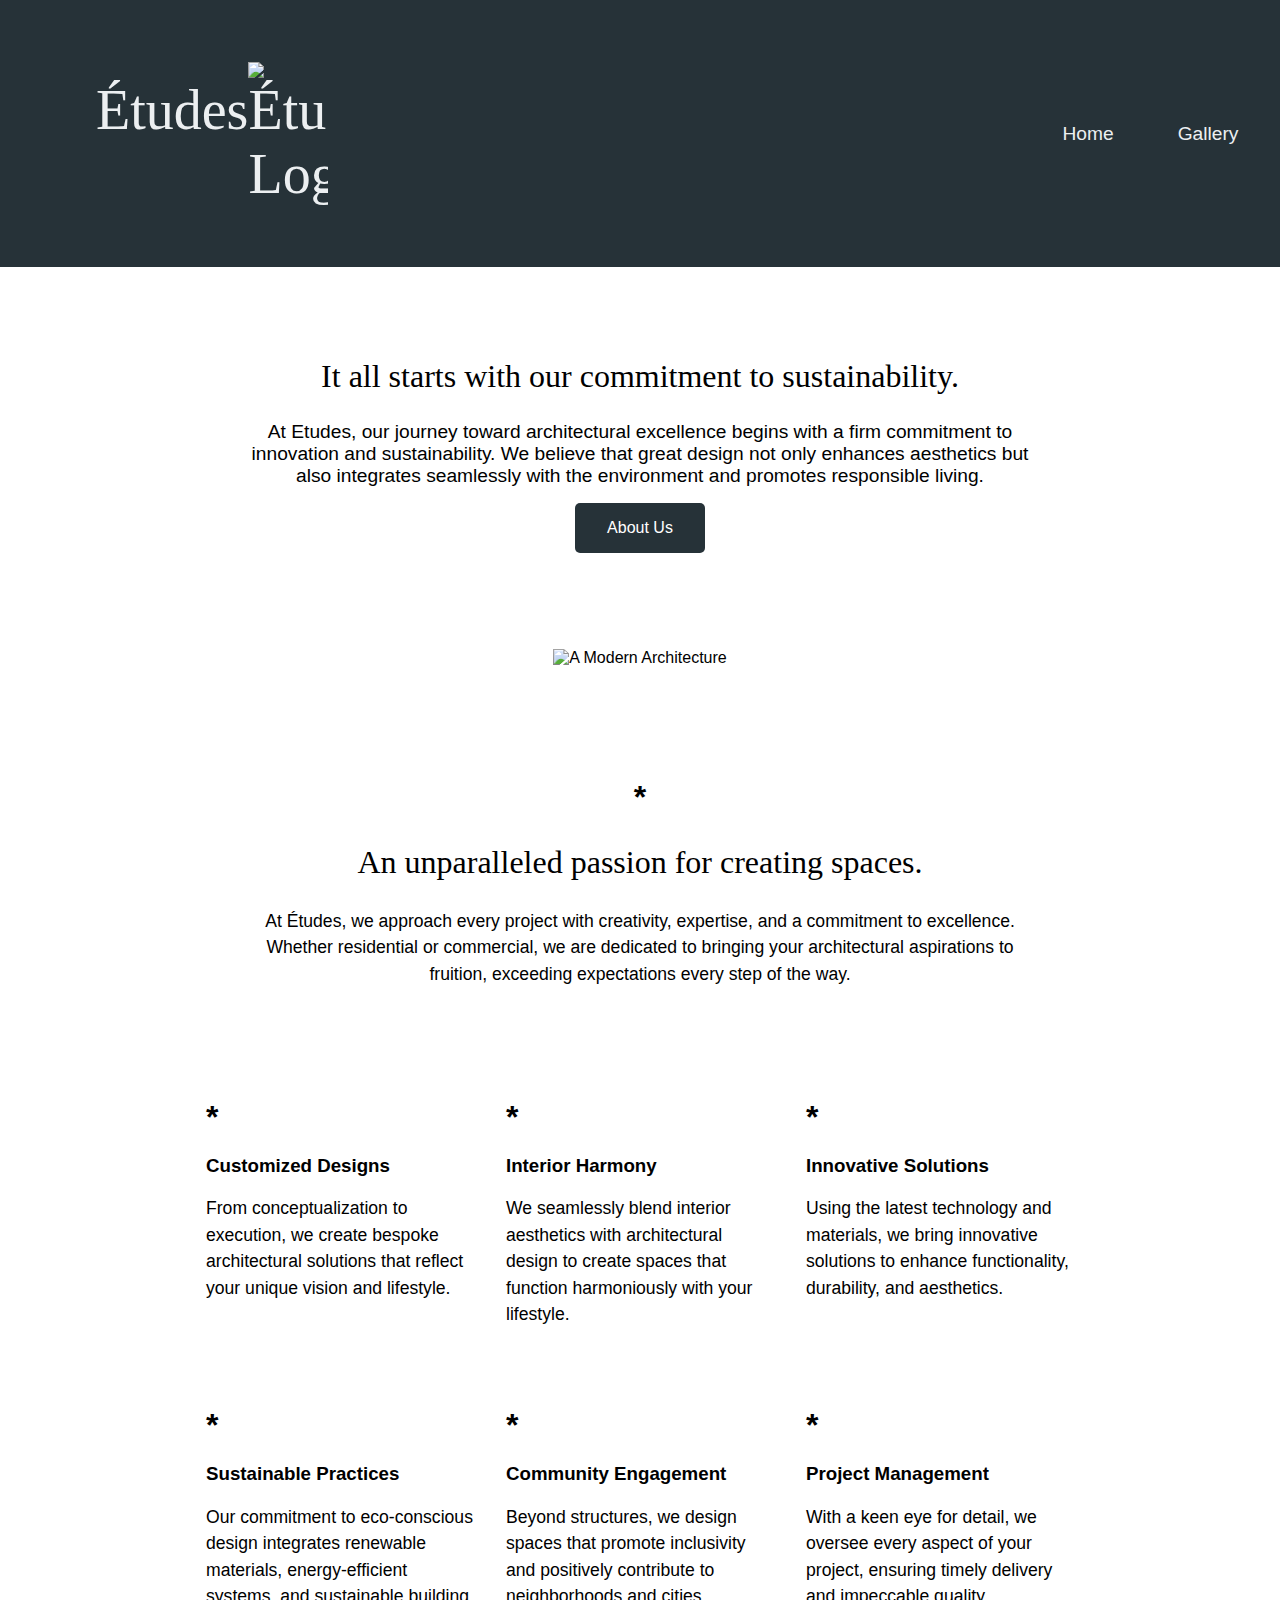
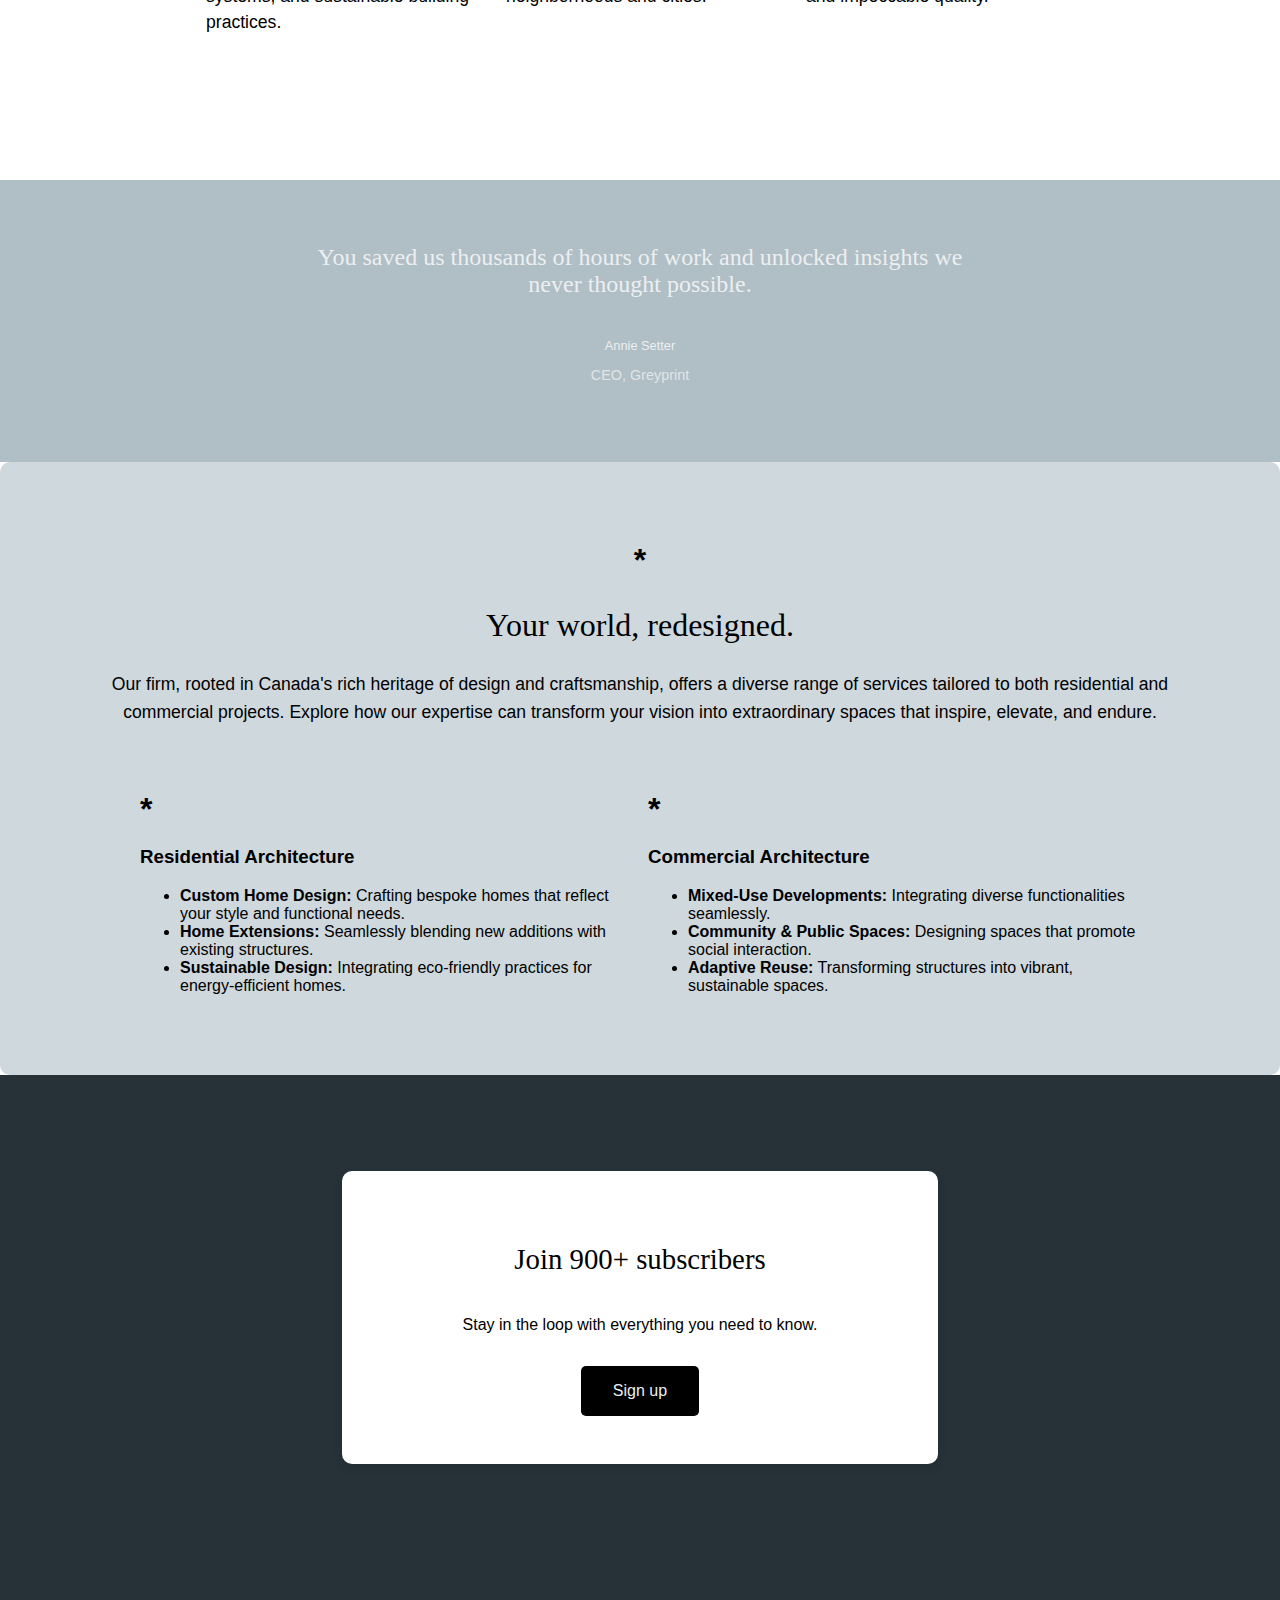
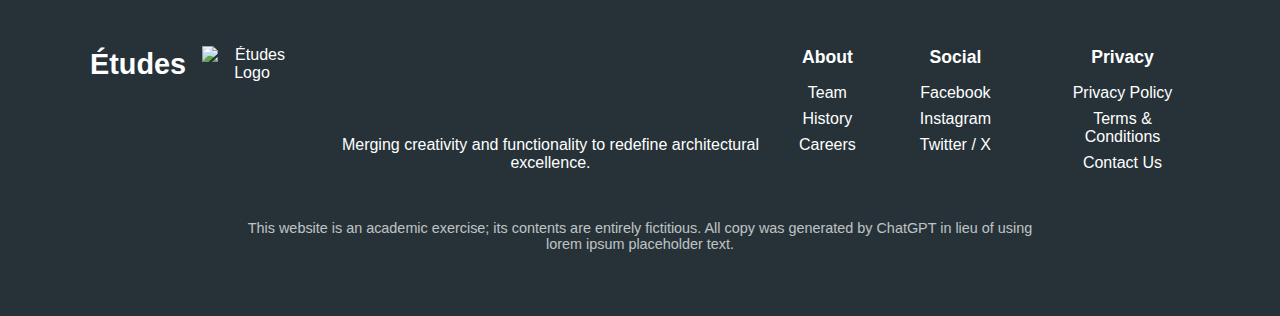
==== commit 3761e4c8: "Updated" ====
--- a/dmit-1530-assignment-1-start/index.html
+++ b/dmit-1530-assignment-1-start/index.html
@@ -16,6 +16,7 @@
     <link rel="stylesheet" href="css/reset.css">
     <link rel="stylesheet" href="css/styles.css">
 
+</head>
 
 <body>
 
@@ -140,30 +141,33 @@
             </div>
         </div>
 
-
-        <div class="architecture-images">
-            <img src="img/iii.webp" alt="Modern Home">
-            <img src="img/ii.webp" alt="Glass Balcony Home">
-        </div>
     </section>
 
     <section class="newsletter">
-        <h2>Join 900+ subscribers</h2>
-        <p>Stay in the loop with everything you need to know.</p>
-        <button class="button">Sign up</button>
-    </section>
+        <div class="newsletter-container">
+            <h2>Join 900+ subscribers</h2>
+            <p>Stay in the loop with everything you need to know.</p>
+            <button class="button">Sign up</button>
+        </div>
+    </section>
+
 
 
     <footer class="footer">
         <div class="footer-container">
             <div class="footer-logo">
-                <span>Études</span>
+                <h2 class="footer-brand">Études</h2>
                 <img src="img/ix.png" alt="Études Logo">
             </div>
-            <p class="footer-description">Merging creativity and functionality to redefine architectural excellence.</p>
+
+
+
+            <p class="footer-tagline">
+                Merging creativity and functionality to redefine architectural excellence.
+            </p>
 
             <div class="footer-links">
-                <div>
+                <div class="footer-column">
                     <h4>About</h4>
                     <ul>
                         <li><a href="#">Team</a></li>
@@ -171,7 +175,7 @@
                         <li><a href="#">Careers</a></li>
                     </ul>
                 </div>
-                <div>
+                <div class="footer-column">
                     <h4>Social</h4>
                     <ul>
                         <li><a href="#">Facebook</a></li>
@@ -179,7 +183,7 @@
                         <li><a href="#">Twitter / X</a></li>
                     </ul>
                 </div>
-                <div>
+                <div class="footer-column">
                     <h4>Privacy</h4>
                     <ul>
                         <li><a href="#">Privacy Policy</a></li>
@@ -191,10 +195,12 @@
         </div>
 
         <p class="footer-disclaimer">
-            This website is an academic exercise; its contents are entirely fictitious. All copy was generated by
-            ChatGPT in lieu of using lorem ipsum placeholder text.
+            This website is an academic exercise; its contents are entirely fictitious.
+            All copy was generated by ChatGPT in lieu of using lorem ipsum placeholder text.
         </p>
     </footer>
+
+
 </body>
 
 </html>--- a/dmit-1530-assignment-1-start/css/styles.css
+++ b/dmit-1530-assignment-1-start/css/styles.css
@@ -223,67 +223,129 @@
 }
 
 .architecture-images img {
-    width: 48%;
+    
     border-radius: 4px;
 }
 
 .newsletter {
     background-color: var(--blue-grey-900);
-    color: white;
-    text-align: center;
-    padding: 4rem 2rem;
+    text-align: center;
+    padding: 6rem 2rem;
+    display: flex;
+    justify-content: center;
+    align-items: center;
+}
+
+
+.newsletter-container {
+    background-color: white;
+    padding: 3rem;
+    border-radius: 10px;
+    max-width: 500px;
+    width: 100%;
+    box-shadow: 0 4px 10px rgba(0, 0, 0, 0.1);
+    display: flex;
+    flex-direction: column;
+    align-items: center;
+}
+
+
+
+.newsletter h2 {
+    font-family: Georgia, serif;
+    font-weight: normal;
+    font-size: 1.8rem;
 }
 
 .newsletter .button {
-    background-color: w322ite;
-    color: black;
+    background-color: black;
+    color: var(--blue-grey-50);
     padding: 1rem 2rem;
     border: none;
     cursor: pointer;
     font-size: 1rem;
     border-radius: 5px;
-}
+    margin-top: 1rem;
+}
+
 
 .footer {
     background-color: var(--blue-grey-900);
     color: white;
-    padding: 3rem 2rem;
-}
+    padding: 4rem 2rem;
+}
+
 
 .footer-container {
-    display: flex;
-    flex-direction: column;
+    max-width: 1100px;
+    margin: 0 auto;
+    display: flex;
+    justify-content: space-between;
+    align-items: flex-start;
+}
+
+
+.footer-logo {
+    display: flex;
     align-items: center;
-    text-align: center;
-}
+    gap: 1rem;
+}
+
+.footer-brand {
+    font-size: 1.8rem;
+    font-weight: bold;
+}
+
+.footer-logo img {
+    width: 100px; 
+}
+
 
 .footer-links {
     display: flex;
-    justify-content: center;
-    gap: 3rem;
-    flex-wrap: wrap;
-    margin-bottom: 2rem;
-}
-
-.footer-links div h4 {
-    font-size: 1.2rem;
-    margin-bottom: 0.5rem;
-}
-
-.footer-links ul {
+    gap: 4rem;
+}
+
+.footer-column h4 {
+    font-size: 1.1rem;
+    margin-bottom: 1rem;
+}
+
+.footer-column ul {
     list-style: none;
     padding: 0;
 }
 
-.footer-links ul li {
+.footer-column ul li {
     margin-bottom: 0.5rem;
 }
 
-.footer-links ul li a {
-    color: var(--blue-grey-50);
+.footer-column ul li a {
+    color: white;
     text-decoration: none;
     font-size: 1rem;
 }
+
+.footer-column ul li a:hover {
+    text-decoration: underline;
+}
+
+.footer-tagline{
+    margin-top: 7rem;
+
+}
+
+
+
+.footer-disclaimer {
+    text-align: center;
+    font-size: 0.9rem;
+    max-width: 800px;
+    margin: 2rem auto 0 auto;
+    opacity: 0.7;
+}
+
+
 
 
 @media (min-width: 1024px) {
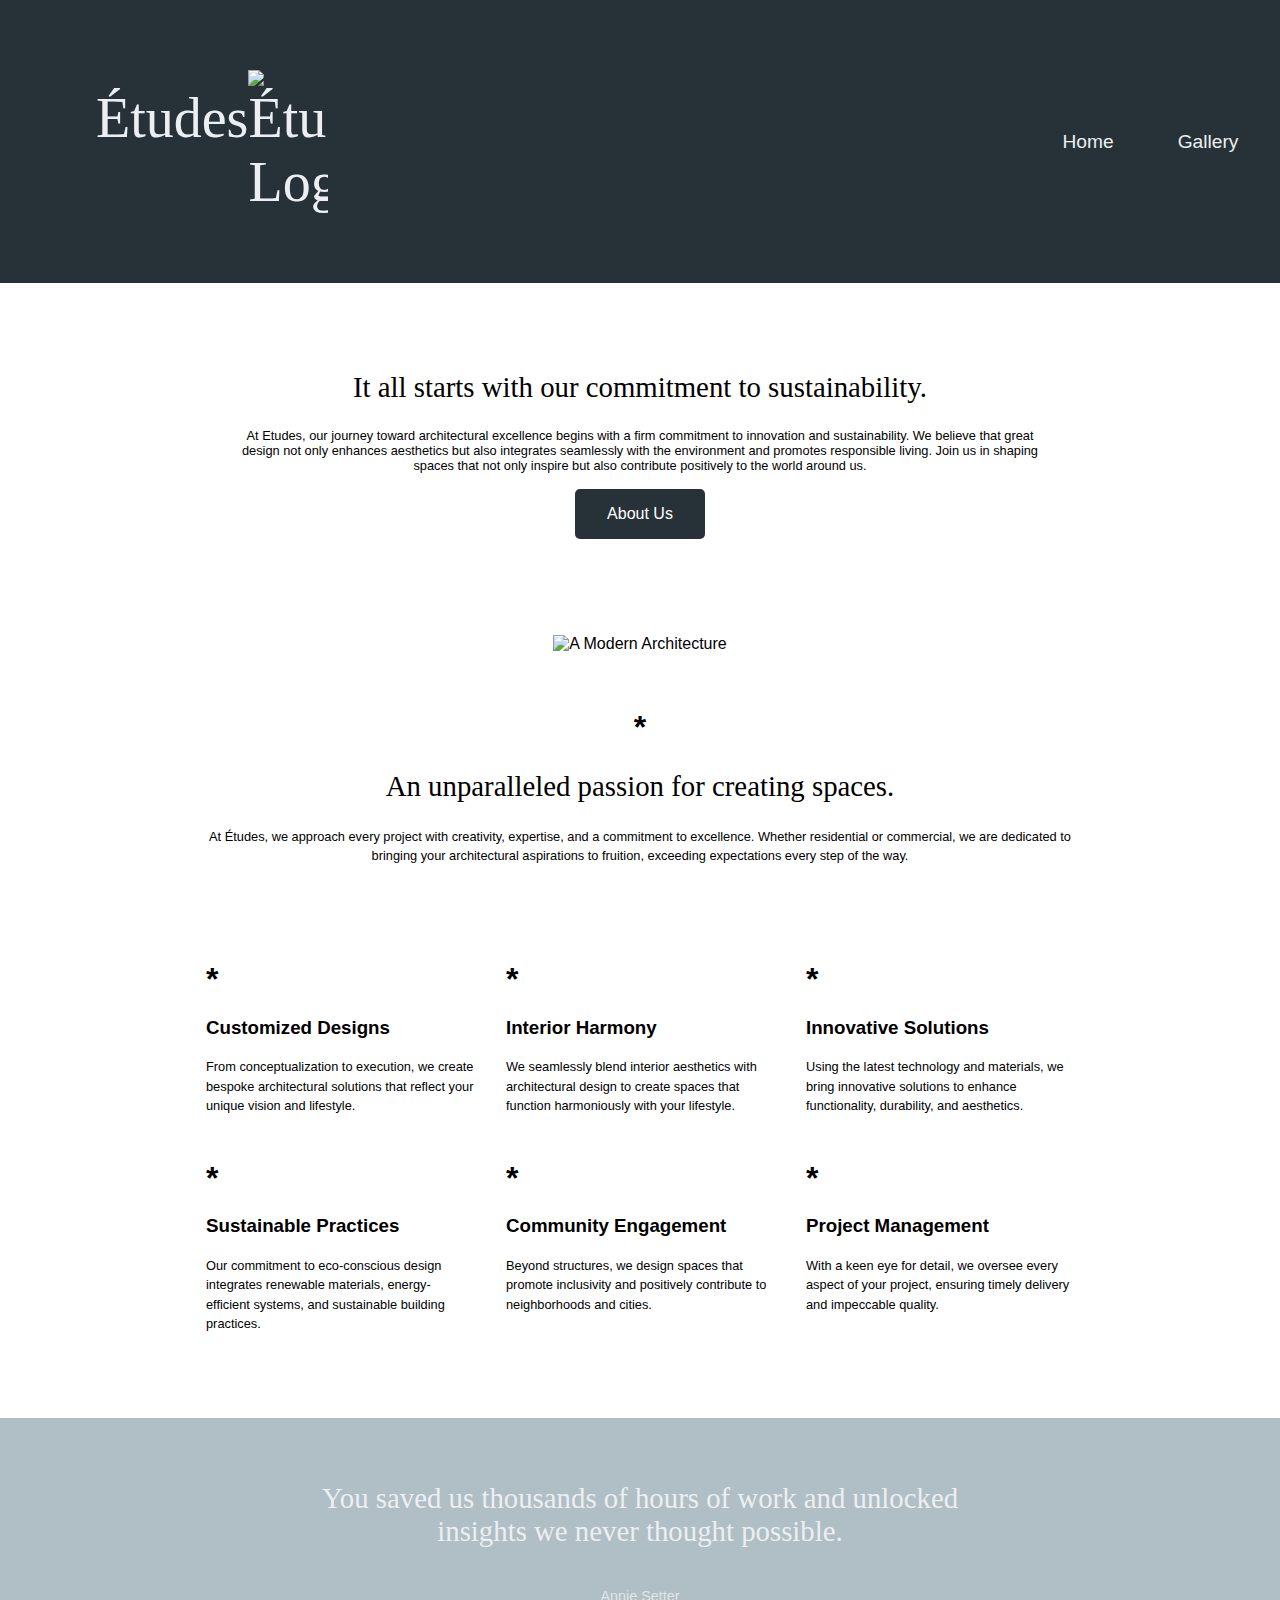
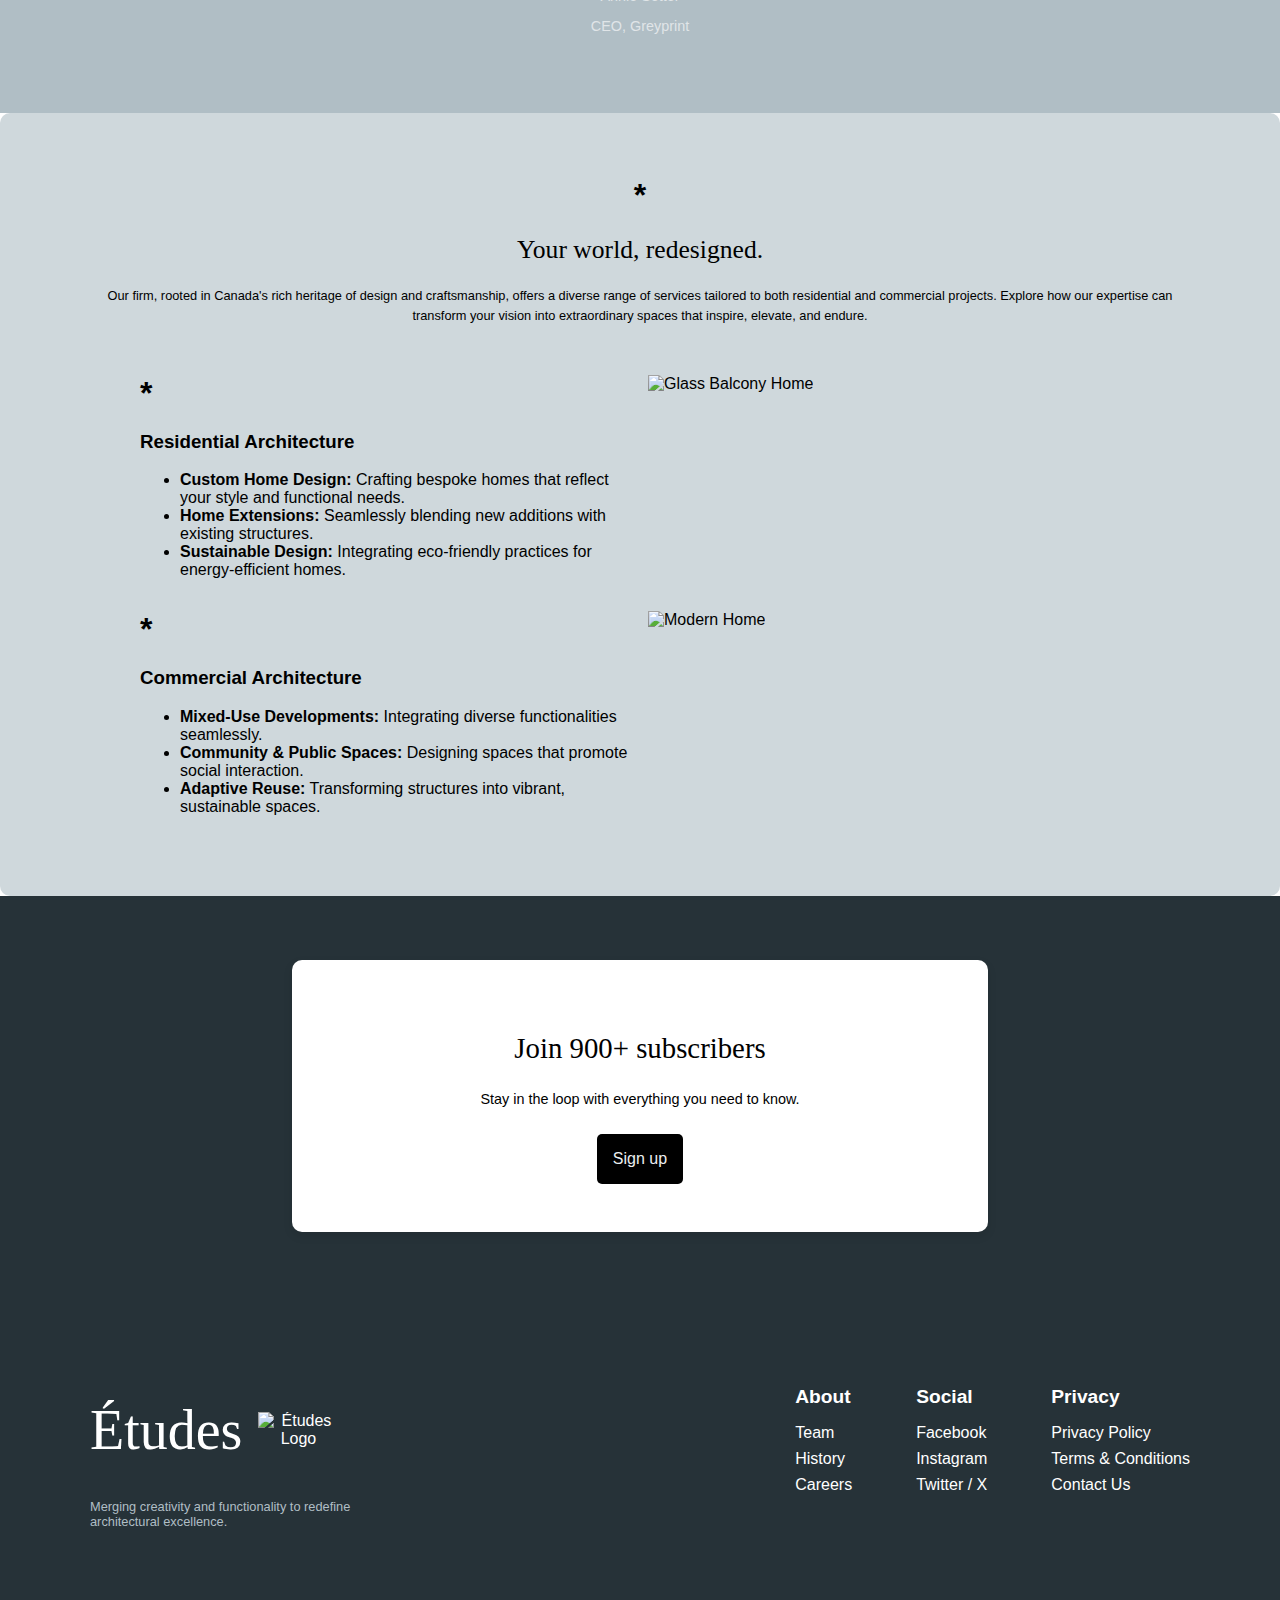
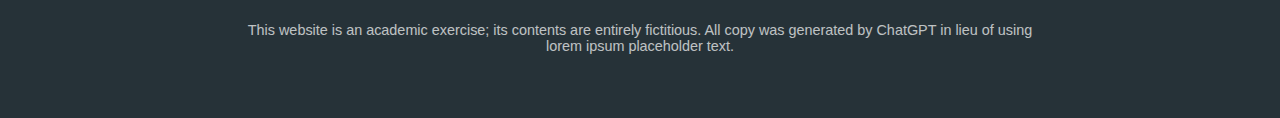
==== commit 0d35a744: "Update on styles.css" ====
--- a/dmit-1530-assignment-1-start/index.html
+++ b/dmit-1530-assignment-1-start/index.html
@@ -40,7 +40,8 @@
         <h2>It all starts with our commitment to sustainability.</h2>
         <p>At Etudes, our journey toward architectural excellence begins with a firm commitment to innovation and
             sustainability. We believe that great design not only enhances aesthetics but also integrates seamlessly
-            with the environment and promotes responsible living.</p>
+            with the environment and promotes responsible living. Join us in shaping spaces that not only inspire but
+            also contribute positively to the world around us.</p>
         <button class="button">About Us</button>
     </section>
 
@@ -129,6 +130,11 @@
                         homes.</li>
                 </ul>
             </div>
+
+            <div class="architecture-image">
+                <img src="img/ii.webp" alt="Glass Balcony Home">
+            </div>
+
             <div class="architecture-item">
                 <div class="section-divider">*</div>
                 <h3>Commercial Architecture</h3>
@@ -139,6 +145,12 @@
                     <li><strong>Adaptive Reuse:</strong> Transforming structures into vibrant, sustainable spaces.</li>
                 </ul>
             </div>
+
+            <div class="architecture-image">
+                <img src="img/iii.webp" alt="Modern Home">
+            </div>
+
+
         </div>
 
     </section>
@@ -153,18 +165,21 @@
 
 
 
+
     <footer class="footer">
-        <div class="footer-container">
-            <div class="footer-logo">
-                <h2 class="footer-brand">Études</h2>
-                <img src="img/ix.png" alt="Études Logo">
-            </div>
-
-
-
-            <p class="footer-tagline">
-                Merging creativity and functionality to redefine architectural excellence.
-            </p>
+        <div class="footer-flex">
+
+
+            <div class="footer-brand">
+                <div class="logo-container">
+                    <h1>Études</h1>
+                    <img src="img/ix.png" alt="Études Logo">
+                </div>
+                <p class="footer-tagline">
+                    Merging creativity and functionality to redefine architectural excellence.
+                </p>
+            </div>
+
 
             <div class="footer-links">
                 <div class="footer-column">
@@ -192,6 +207,7 @@
                     </ul>
                 </div>
             </div>
+
         </div>
 
         <p class="footer-disclaimer">
@@ -201,6 +217,8 @@
     </footer>
 
 
+
+
 </body>
 
 </html>--- a/dmit-1530-assignment-1-start/css/styles.css
+++ b/dmit-1530-assignment-1-start/css/styles.css
@@ -32,16 +32,16 @@
 
 .logo {
     display: flex;
-    align-items:baseline;
+    align-items: baseline;
     font-family: "Libre Baskerville", serif;
     font-size: 3.5rem;
     font-weight: 50;
-    color:var(--blue-grey-50);
+    color: var(--blue-grey-50);
     flex-grow: 1;
 }
 
 .logo img {
-    width: 5rem; 
+    width: 5rem;
     height: auto;
 }
 
@@ -66,15 +66,15 @@
 }
 
 .intro-statement h2 {
-    font-family: Georgia, serif; 
+    font-family: Georgia, serif;
     font-weight: normal;
-    font-size: 2rem;
+    font-size: 1.8rem;
 }
 
 .intro-statement p {
     max-width: 800px;
     margin: 0 auto;
-    font-size: 1.2rem;
+    font-size: 0.8rem;
 }
 
 .button {
@@ -96,30 +96,30 @@
 }
 
 .passion-section {
-    padding: 4rem 2rem;
+    padding: 1.5rem 2rem;
     text-align: center;
     max-width: 900px;
     margin: 0 auto;
 }
+
 .section-divider1 {
     font-size: 2rem;
     font-weight: bold;
     text-align: center;
-    margin: 1rem 0;
-    padding-bottom: 0.1rem;
-}
-
-.passion-section h2{
-    font-family: Georgia, serif; 
-    font-weight: normal; 
-    font-size: 2rem;
-    
+    /* margin: 1rem 0; */
+
+}
+
+.passion-section h2 {
+    font-family: Georgia, serif;
+    font-weight: normal;
+    font-size: 1.8rem;
+
 }
 
 .passion-section p {
-    font-size: 1.1rem;
-    max-width: 750px;
-    margin: 0 auto 2rem auto;
+    font-size: 0.8rem;
+    max-width: 100%;
     line-height: 1.5;
 }
 
@@ -128,7 +128,6 @@
     font-size: 2rem;
     font-weight: bold;
     text-align: left;
-    margin: 1rem 0;
 }
 
 .services-grid {
@@ -151,13 +150,14 @@
 }
 
 .testimonial blockquote {
-    font-size: 1.5rem;
+    font-size: 1.8rem;
     font-style: normal;
-    font-weight: 300;
+    font-weight: 400;
     max-width: 700px;
     margin: 0 auto;
     padding-bottom: 1.5rem;
     font-family: Georgia;
+
 }
 
 .ceo-detail {
@@ -165,7 +165,8 @@
 }
 
 .ceo-name {
-    font-size: 0.8rem;
+    font-size: 0.9rem;
+    opacity: 0.8;
 
 }
 
@@ -177,23 +178,22 @@
 .architecture-section {
     padding: 4rem 2rem;
     background-color: var(--blue-grey-100);
-    text-align: center; 
-    padding: 4rem 2rem; 
-    margin: 0 auto; 
-    border-radius: 10px; 
-    
-}
-
-.architecture-section h2{
-    font-family: Georgia, serif; 
-    font-weight: normal; 
-    font-size: 2rem;
+    text-align: center;
+    padding: 4rem 2rem;
+    margin: 0 auto;
+    border-radius: 10px;
+
+}
+
+.architecture-section h2 {
+    font-family: Georgia, serif;
+    font-weight: normal;
+    font-size: 1.6rem;
     text-align: center
-    
 }
 
 .architecture-section p {
-    font-size: 1.1rem;
+    font-size: 0.8rem;
     max-width: 1100px;
     margin: 0 auto 2rem auto;
     line-height: 1.6;
@@ -203,34 +203,34 @@
 
 .architecture-grid {
     display: grid;
-    grid-template-columns: repeat(2, 1fr); 
-    gap: 1rem; 
+    grid-template-columns: repeat(2, 1fr);
+    gap: 1rem;
     max-width: 1000px;
     margin: 3rem auto 0 auto;
     text-align: left;
     flex-shrink: 0;
 }
+
 .architecture-item {
-   
+
     text-align: left;
 }
 
 .architecture-images {
     display: flex;
-    justify-content: center;
     gap: 2rem;
-    margin-top: 2rem;
+    margin-top: 0.5rem;
 }
 
 .architecture-images img {
-    
+
     border-radius: 4px;
 }
 
 .newsletter {
     background-color: var(--blue-grey-900);
     text-align: center;
-    padding: 6rem 2rem;
+    padding: 4rem 2rem;
     display: flex;
     justify-content: center;
     align-items: center;
@@ -241,7 +241,7 @@
     background-color: white;
     padding: 3rem;
     border-radius: 10px;
-    max-width: 500px;
+    max-width: 600px;
     width: 100%;
     box-shadow: 0 4px 10px rgba(0, 0, 0, 0.1);
     display: flex;
@@ -255,61 +255,98 @@
     font-family: Georgia, serif;
     font-weight: normal;
     font-size: 1.8rem;
-}
+
+}
+
+.newsletter p {
+    font-size: 0.9rem;
+    max-width: 100%;
+    line-height: 1.5;
+    margin: 0 auto;
+}
+
 
 .newsletter .button {
     background-color: black;
     color: var(--blue-grey-50);
-    padding: 1rem 2rem;
     border: none;
     cursor: pointer;
     font-size: 1rem;
     border-radius: 5px;
-    margin-top: 1rem;
-}
-
+    margin-top: 1.5rem;
+    padding: 1rem;
+}
 
 .footer {
     background-color: var(--blue-grey-900);
     color: white;
     padding: 4rem 2rem;
-}
-
-
-.footer-container {
+
+}
+
+
+.footer-flex {
+    display: flex;
+    justify-content: space-between;
+    align-items: flex-start;
     max-width: 1100px;
     margin: 0 auto;
-    display: flex;
-    justify-content: space-between;
+
+
+}
+
+
+.footer-brand {
+    display: flex;
+    flex-direction: column;
     align-items: flex-start;
 }
 
 
-.footer-logo {
+.logo-container {
     display: flex;
     align-items: center;
     gap: 1rem;
 }
 
-.footer-brand {
-    font-size: 1.8rem;
-    font-weight: bold;
-}
-
-.footer-logo img {
-    width: 100px; 
+
+.footer-brand h1 {
+    font-size: 3.5rem;
+    font-family: "Libre Baskerville", serif;
+    font-weight: normal;
+    color: white;
+    align-items: baseline;
+    font-weight: 50;
+}
+
+
+.footer-brand img {
+    width: 5rem;
+    height: auto;
+}
+
+
+.footer-tagline {
+    margin-top: 0rem;
+    font-size: 0.8rem;
+    max-width: 70%;
+    text-align: left;
+    color: var(--blue-grey-200)
 }
 
 
 .footer-links {
     display: flex;
     gap: 4rem;
-}
+    text-align: left;
+}
+
 
 .footer-column h4 {
-    font-size: 1.1rem;
+    font-size: 1.2rem;
     margin-bottom: 1rem;
 }
+
 
 .footer-column ul {
     list-style: none;
@@ -329,12 +366,6 @@
 .footer-column ul li a:hover {
     text-decoration: underline;
 }
-
-.footer-tagline{
-    margin-top: 7rem;
-
-}
-
 
 
 .footer-disclaimer {
@@ -343,130 +374,262 @@
     max-width: 800px;
     margin: 2rem auto 0 auto;
     opacity: 0.7;
-}
-
-
-
-
-@media (min-width: 1024px) {
+    margin-top: 5rem;
+}
+
+
+
+/* @media styles */
+
+@media (max-width: 1024px) {  
+
+   
+    h1 { font-size: 2.8rem; }
+    h2 { font-size: 2rem; }
+    h3 { font-size: 1.4rem; }
+
+    p, li {
+        font-size: 1rem;
+        line-height: 1.6;
+    }
+
+  
     .navbar {
-        padding: 1.5rem 6rem;
-    }
-}
-
-@media (max-width: 1024px) {
+        display: flex;
+        justify-content: space-between;
+        align-items: center;
+        padding: 1.5rem 2rem;
+    }
+
+    .logo {
+        display: flex;
+        align-items: center;
+        font-size: 2.8rem; 
+    }
+
+    .logo img {
+        width: 4rem;
+        height: auto;
+    }
+
+    .navbar ul {
+        display: flex;
+        gap: 2rem;
+    }
+
+  
+    .services-grid {
+        display: grid;
+        grid-template-columns: repeat(2, 1fr);
+        gap: 2rem;
+        max-width: 900px;
+        margin: 0 auto;
+    }
+
+  
+    .architecture-grid {
+        display: grid;
+        grid-template-columns: repeat(2, 1fr);
+        gap: 2rem;
+        align-items: start;
+    }
+
+ 
+    .architecture-grid img {
+        width: 100%;
+        height: auto;
+        margin-top: 1rem;
+        border-radius: 5px; 
+    }
+
+  
+    .section-divider {
+        text-align: left;
+        margin-bottom: 0.5rem;
+    }
+
+
+    .newsletter-container {
+        max-width: 70%;
+        text-align: center;
+        padding: 3rem;
+    }
+
+  
+    .footer-flex {
+        display: flex;
+        justify-content: space-between;
+        align-items: flex-start;
+        gap: 3rem; 
+    }
+
+    .footer-links {
+        display: flex;
+        gap: 2.5rem; 
+    }
+}
+
+
+
+@media (max-width: 768px) {
+
     .navbar {
         flex-direction: column;
-        text-align: center;
-    }
-
-    .navbar ul {
+        align-items: center;
+        text-align: center;
+        padding: 1rem 0;
+    }
+
+    .logo {
+        font-size: 2rem;
+    }
+
+    .logo img {
+        width: 4rem;
+    }
+
+
+    h1 {
+        font-size: 2.2rem;
+        text-align: center;
+    }
+
+    h2 {
+        font-size: 1.8rem;
+        text-align: center;
+    }
+
+    h3 {
+        font-size: 1.2rem;
+        text-align: center;
+    }
+
+    p {
+        font-size: 1rem;
+        line-height: 1.6;
+        text-align: center;
+    }
+
+
+    section {
+        padding: 2rem 1rem;
+
+    }
+
+
+    .services-grid {
+        grid-template-columns: 1fr;
+        gap: 1rem;
+    }
+
+
+    .testimonial {
+        padding: 3rem 1.5rem;
+        text-align: center;
+    }
+
+
+    .architecture-grid {
+        display: flex;
+        flex-direction: column;
+        gap: 2rem;
+    }
+
+
+
+
+    .section-divider {
+        text-align: center;
+        font-size: 1.5rem;
+        margin-bottom: 0.5rem;
+    }
+
+
+    .architecture-images {
+        display: flex;
+        justify-content: space-between;
+        gap: 1rem;
+        flex-wrap: wrap;
+    }
+
+    .architecture-images img {
+        width: 100%;
+        max-width: 300px;
+        height: auto;
+        display: block;
+        margin: 0 auto;
+    }
+
+
+    .architecture-item ul li {
+        font-size: 1rem;
+        line-height: 1.6;
+    }
+
+
+    .architecture-item {
+        width: 100%;
+    }
+
+    .architecture-item img {
+        width: 100%;
+        height: auto;
+        margin-top: 1rem;
+    }
+
+
+    .newsletter-container {
+        width: 90%;
+        text-align: center;
+        padding: 2rem;
+    }
+
+
+    .footer {
+        flex-direction: column;
+        text-align: left;
+        padding: 3rem 1rem;
+    }
+
+    .footer-flex {
+        flex-direction: column;
+        align-items: center;
+        text-align: center;
+        gap: 1.5rem;
+    }
+
+    .footer-links {
+        display: flex;
+        text-align: center;
+        flex-direction: column;
+        flex-wrap: wrap;
         justify-content: center;
-        gap: 1.5rem;
-    }
-
-    .services-grid {
-        grid-template-columns: repeat(2, 1fr);
-
-        .architecture-grid {
-            flex-direction: column;
-            align-items: center;
-            text-align: center;
-        }
-
-        .architecture-item {
-            width: 90%;
-        }
-
-        .architecture-images {
-            flex-direction: column;
-            align-items: center;
-        }
-
-        .architecture-images img {
-            width: 80%;
-        }
-    }
-
-
-    @media (max-width: 768px) {
-        body {
-            padding: 0 1rem;
-        }
-
-        .navbar {
-            flex-direction: column;
-            text-align: center;
-            padding: 1rem 2rem;
-        }
-
-        .navbar ul {
-            flex-direction: column;
-            gap: 1rem;
-        }
-
-        .logo {
-            font-size: 40px; 
-        }
-
-        .logo img {
-            width: 80px; 
-            height: auto;
-        }
-
-        .intro-statement h2 {
-            font-size: 1.5rem;
-        }
-
-        .intro-statement p {
-            font-size: 1rem;
-        }
-
-        .button {
-            padding: 0.8rem 1.5rem;
-            font-size: 1rem;
-        }
-
-        .services-grid {
-            grid-template-columns: 1fr;
-
-            .testimonial {
-                padding: 3rem 1rem;
-            }
-
-            .testimonial blockquote {
-                font-size: 1.2rem;
-            }
-
-            .architecture-grid {
-                flex-direction: column;
-                align-items: center;
-                text-align: center;
-            }
-
-            .architecture-item {
-                width: 100%;
-            }
-
-            .architecture-images {
-                flex-direction: column;
-                align-items: center;
-            }
-
-            .architecture-images img {
-                width: 100%;
-            }
-
-            .footer-container {
-                flex-direction: column;
-                align-items: center;
-                text-align: center;
-            }
-
-            .footer-links {
-                flex-direction: column;
-                gap: 1rem;
-            }
-        }
+        gap: 1rem;
+    }
+
+    .footer-links ul li {
+        font-size: 1rem;
+        line-height: 1.6;
+    }
+
+    .footer-brand {
+        display: flex;
+        gap: 0.8rem;
+    }
+
+    .footer-brand h1 {
+        font-size: 2.5rem;
+
+    }
+
+    .footer-brand img {
+        width: 3.5rem;
+
+    }
+
+    .footer-tagline {
+        margin-top: 0.5rem;
+        font-size: 1rem;
+        max-width: 80%;
     }
 }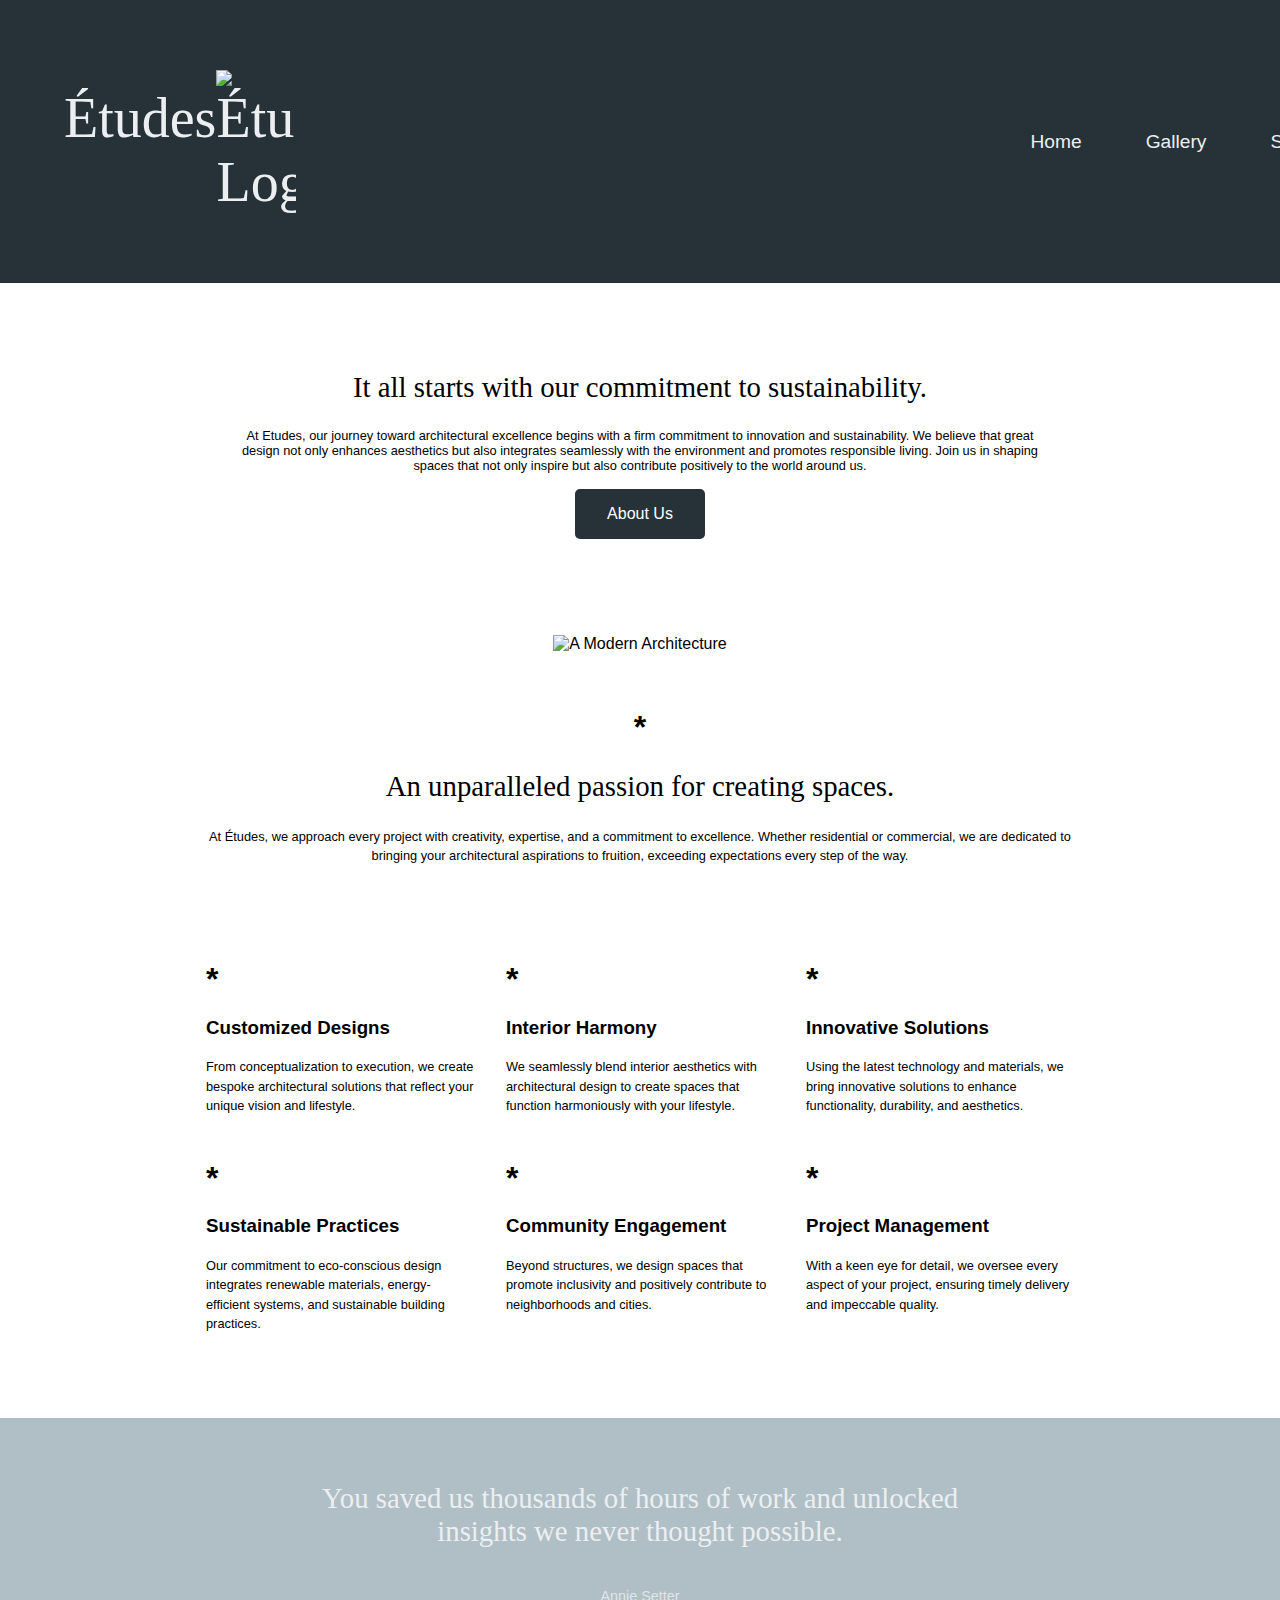
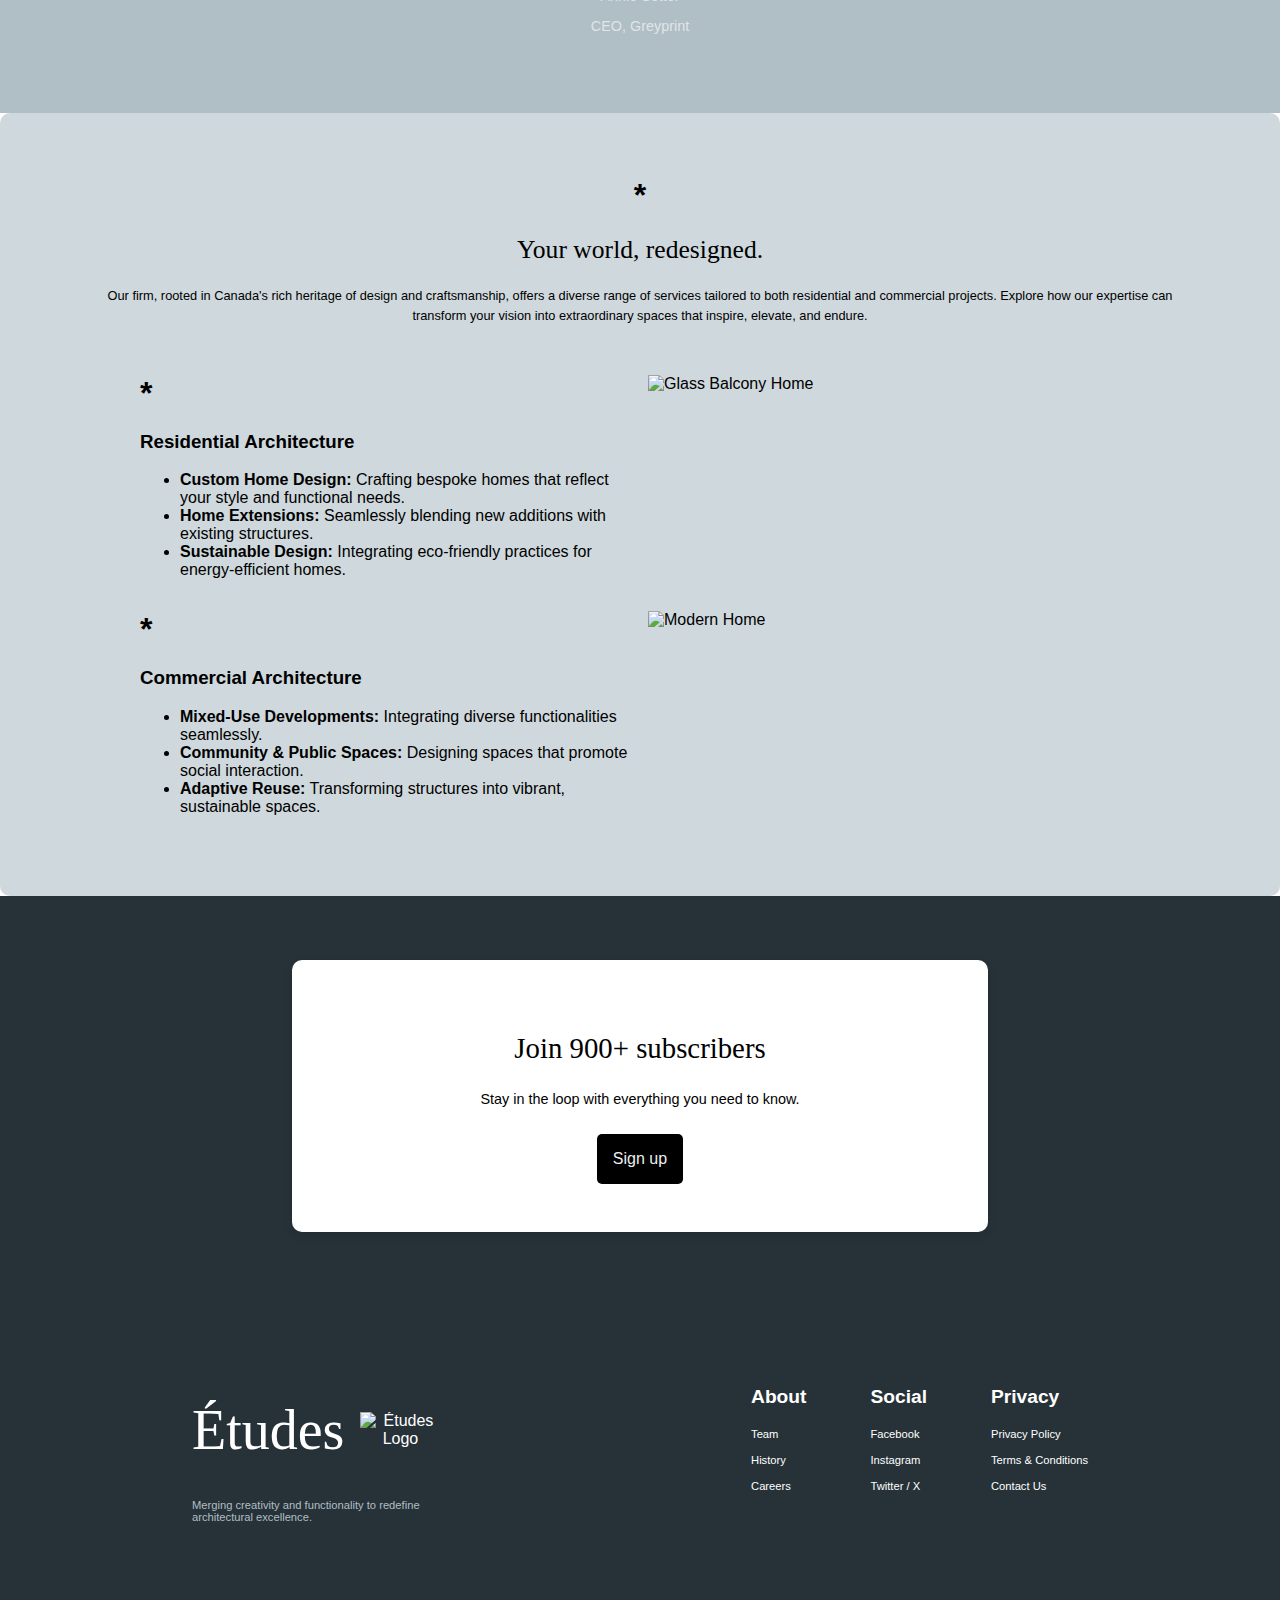
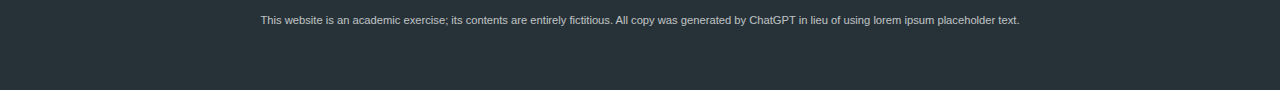
==== commit 3bac1ef5: "update made in gallery.html" ====
--- a/dmit-1530-assignment-1-start/index.html
+++ b/dmit-1530-assignment-1-start/index.html
@@ -35,7 +35,7 @@
         </nav>
     </header>
 
-
+<main>
     <section class="intro-statement">
         <h2>It all starts with our commitment to sustainability.</h2>
         <p>At Etudes, our journey toward architectural excellence begins with a firm commitment to innovation and
@@ -162,6 +162,7 @@
             <button class="button">Sign up</button>
         </div>
     </section>
+</main>
 
 
 
--- a/dmit-1530-assignment-1-start/css/styles.css
+++ b/dmit-1530-assignment-1-start/css/styles.css
@@ -24,7 +24,8 @@
     display: flex;
     justify-content: space-between;
     align-items: center;
-    padding: 2rem 6rem;
+    /* padding: 2rem 6rem; */
+    padding: 2rem 4rem;
     background-color: var(--blue-grey-900);
     width: 100%;
     margin: 0 auto;
@@ -280,9 +281,14 @@
 .footer {
     background-color: var(--blue-grey-900);
     color: white;
-    padding: 4rem 2rem;
-
-}
+    padding: 4rem 12rem;
+
+}
+
+.footer p {
+    font-size: 0.7rem;
+}
+
 
 
 .footer-flex {
@@ -360,7 +366,7 @@
 .footer-column ul li a {
     color: white;
     text-decoration: none;
-    font-size: 1rem;
+    font-size: 0.7rem;
 }
 
 .footer-column ul li a:hover {
@@ -396,25 +402,35 @@
   
     .navbar {
         display: flex;
+        flex-direction: row;
         justify-content: space-between;
         align-items: center;
         padding: 1.5rem 2rem;
     }
 
     .logo {
+        font-size: 2.8rem; 
         display: flex;
         align-items: center;
-        font-size: 2.8rem; 
+        
     }
 
     .logo img {
         width: 4rem;
         height: auto;
+        
     }
 
     .navbar ul {
         display: flex;
         gap: 2rem;
+        list-style: none;
+    }
+
+    .navbar ul li a {
+        font-size: 1.2rem;
+        color: var(--blue-grey-50);
+        text-decoration: none;
     }
 
   
@@ -488,6 +504,11 @@
         width: 4rem;
     }
 
+    .navbar ul {
+        /* flex-direction: row; */
+        gap: 1rem;
+    }
+
 
     h1 {
         font-size: 2.2rem;
